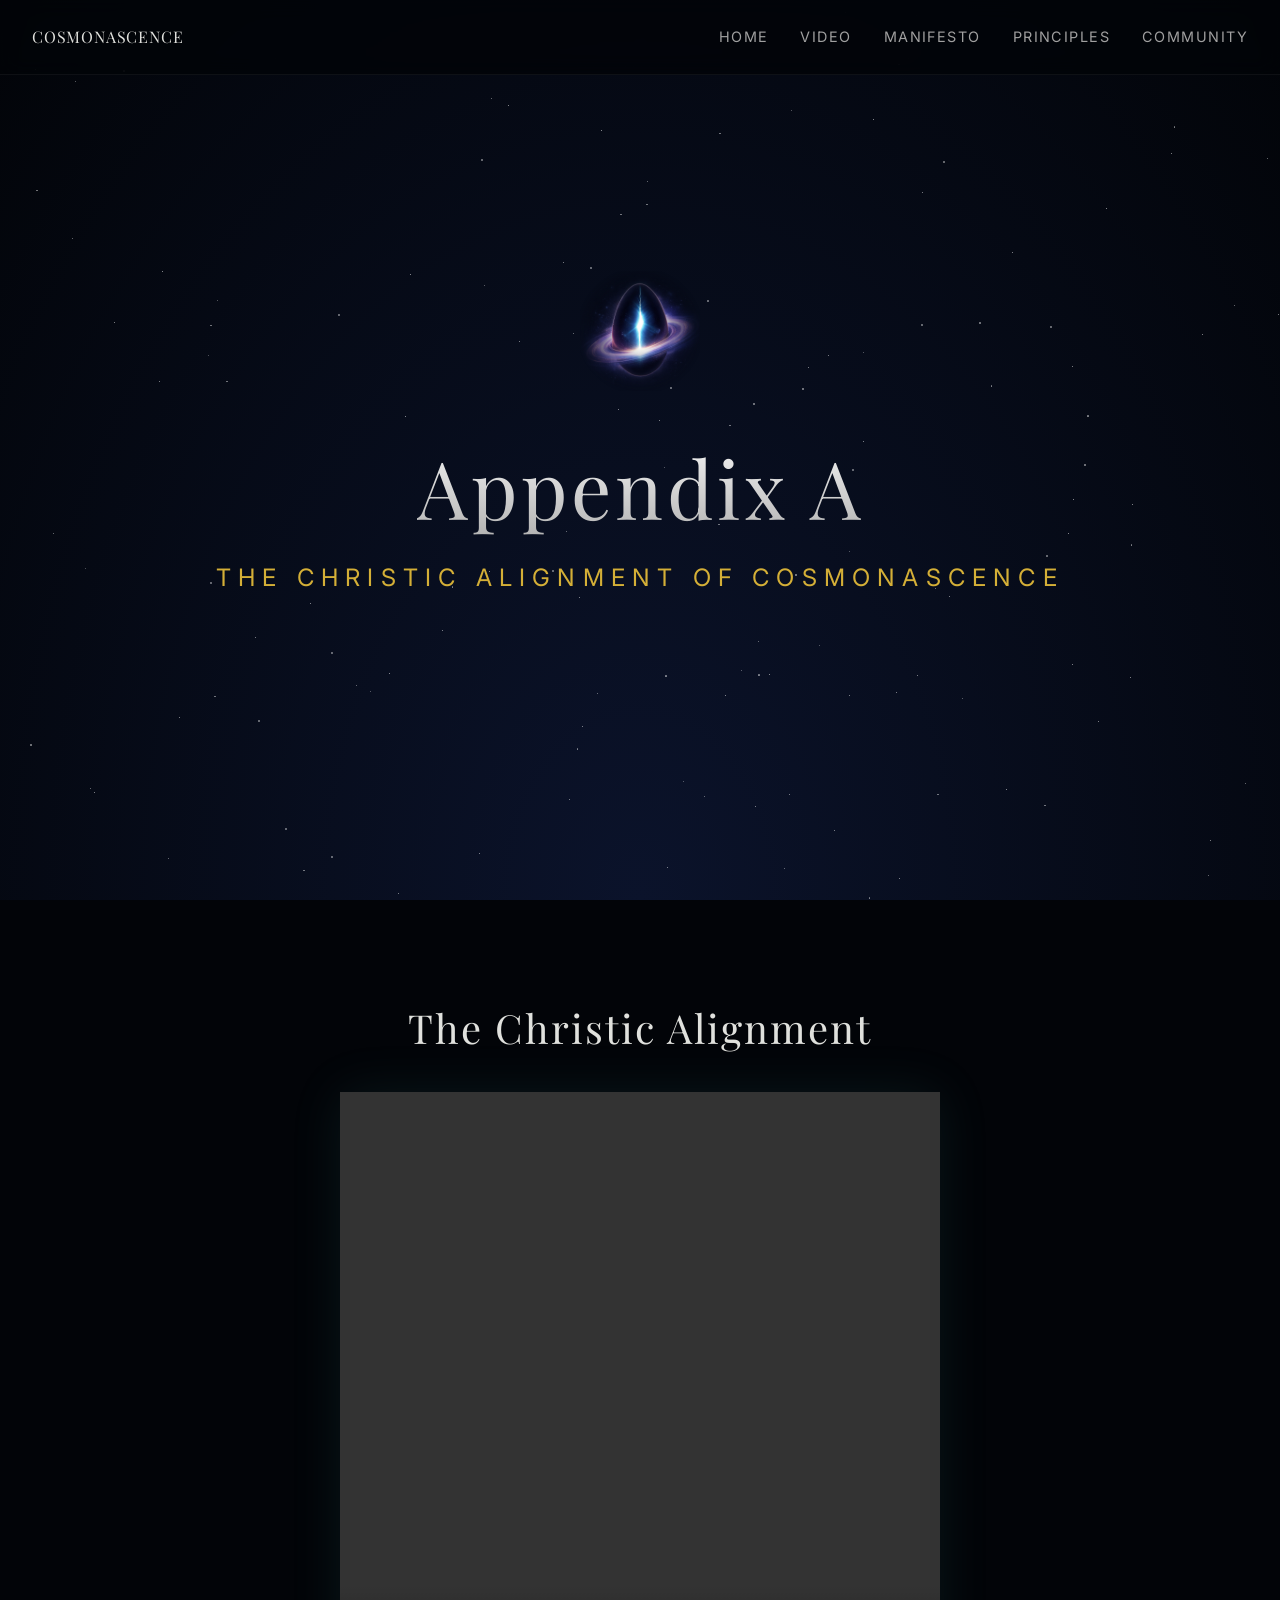
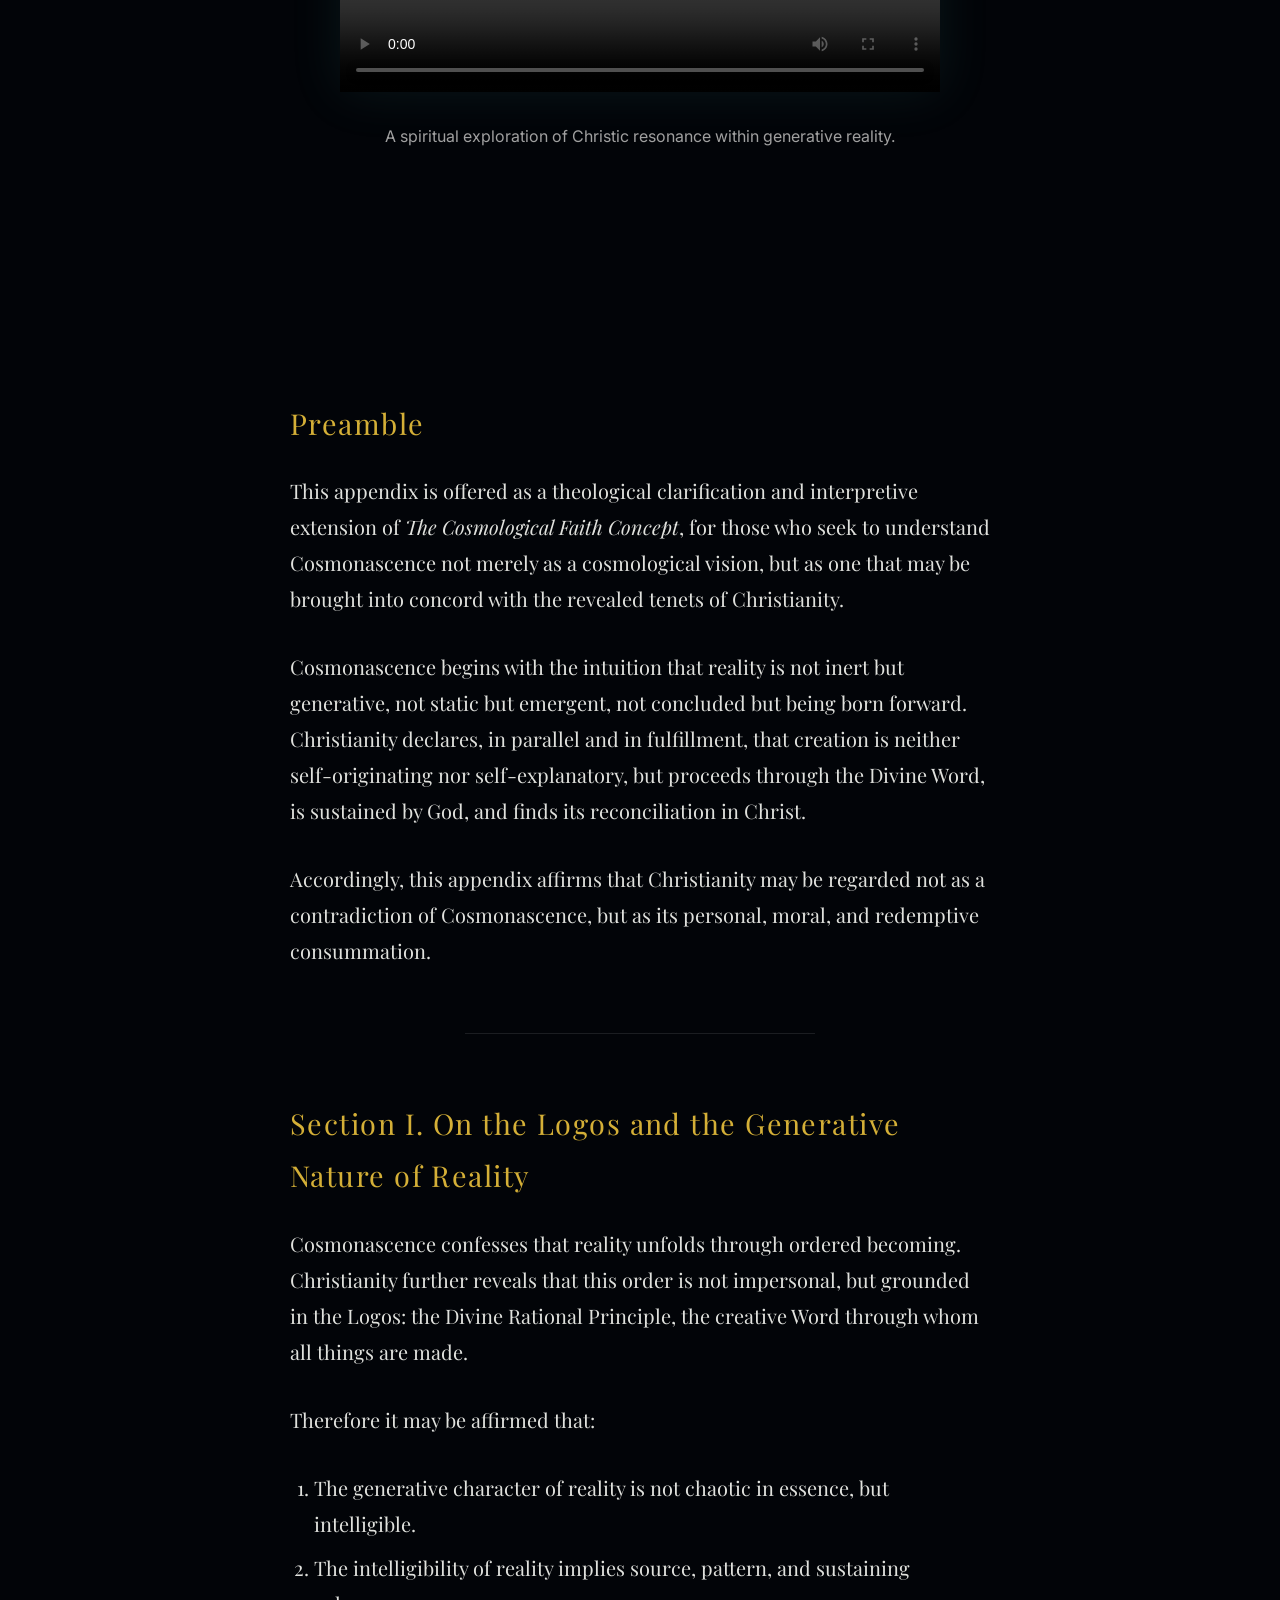
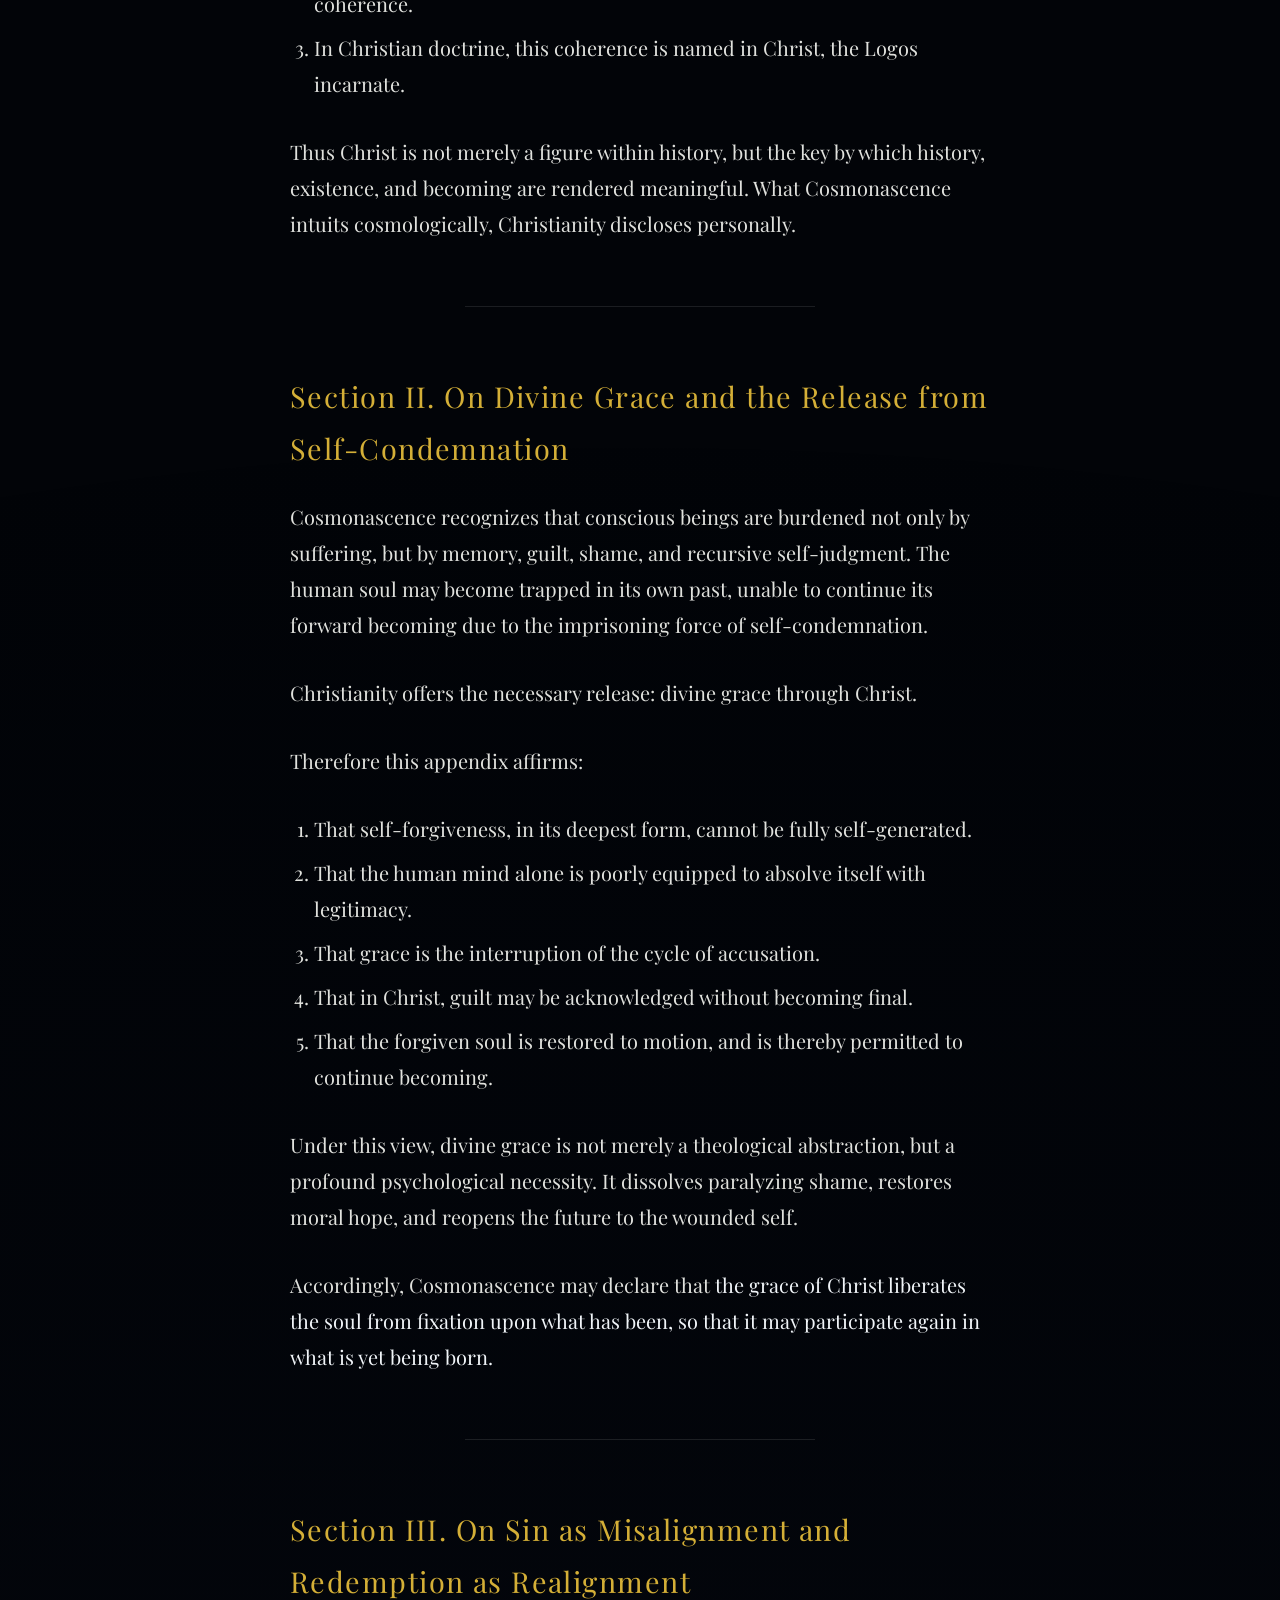
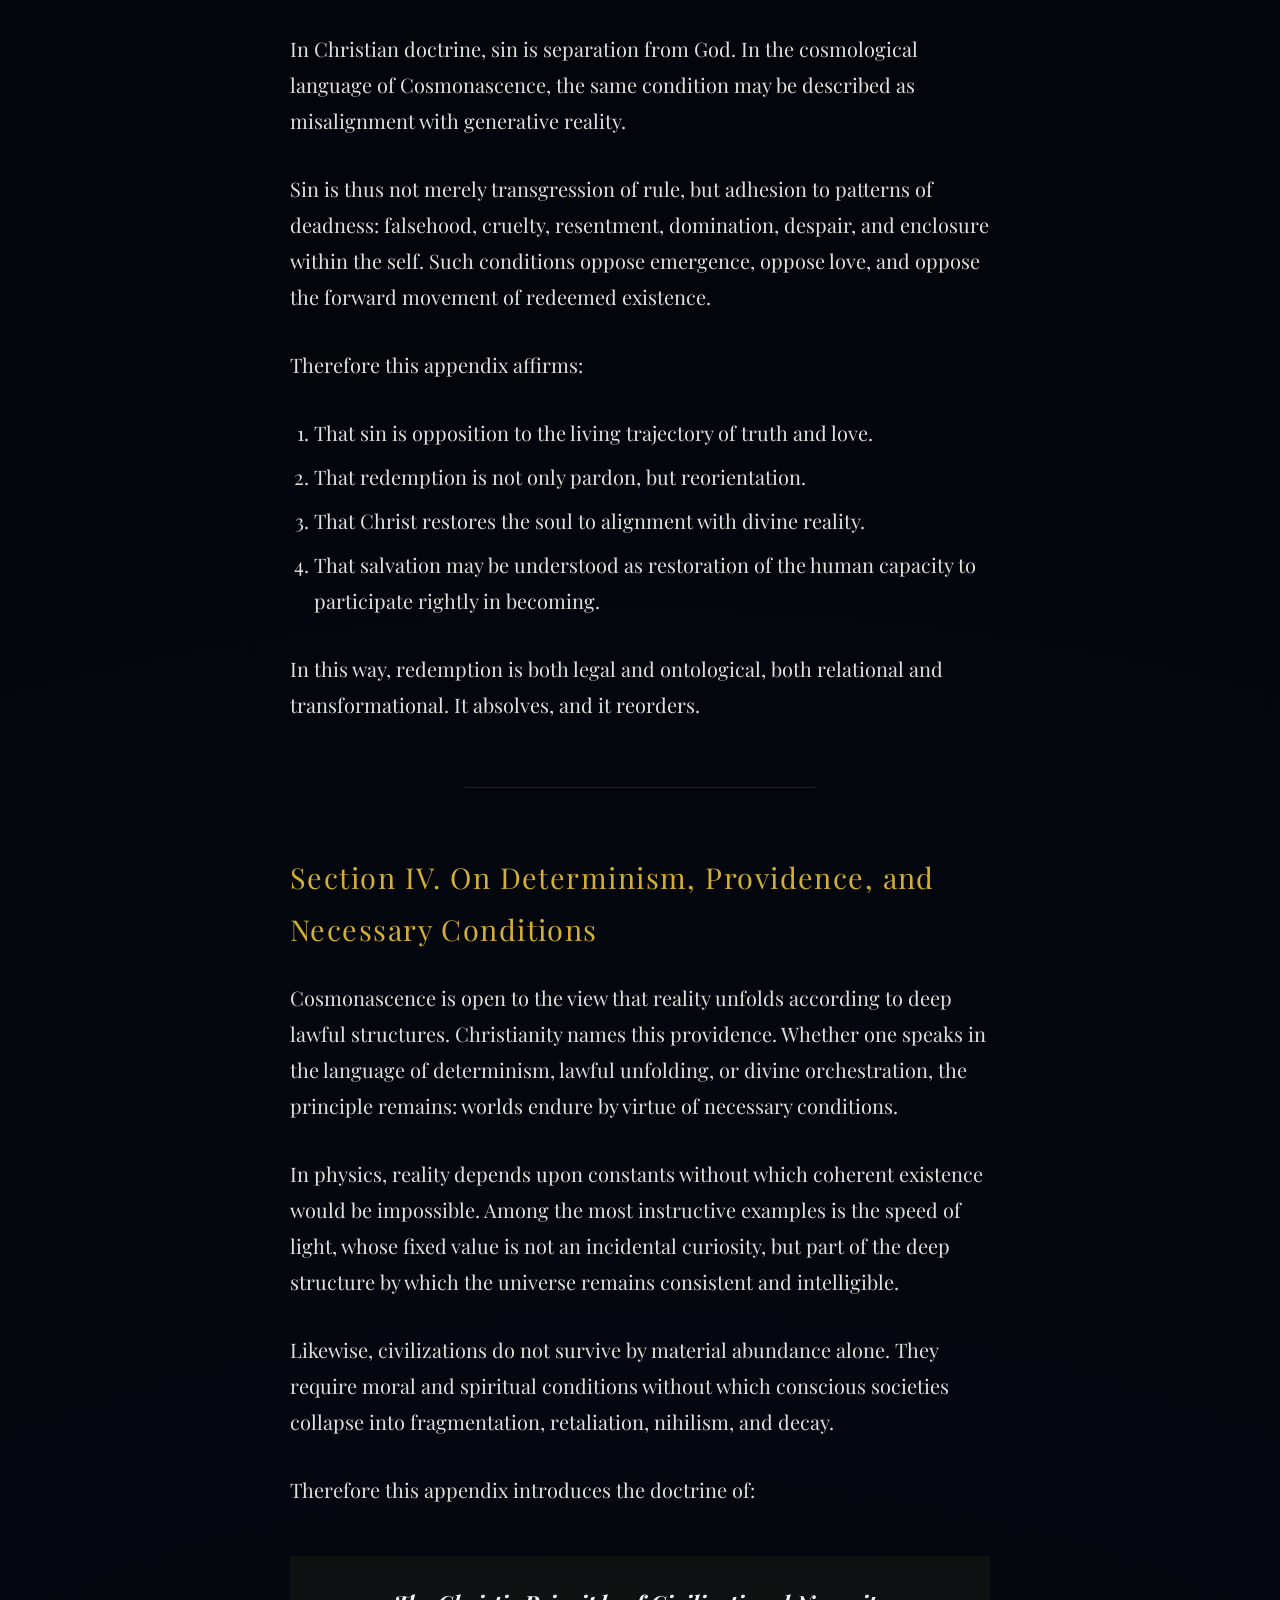
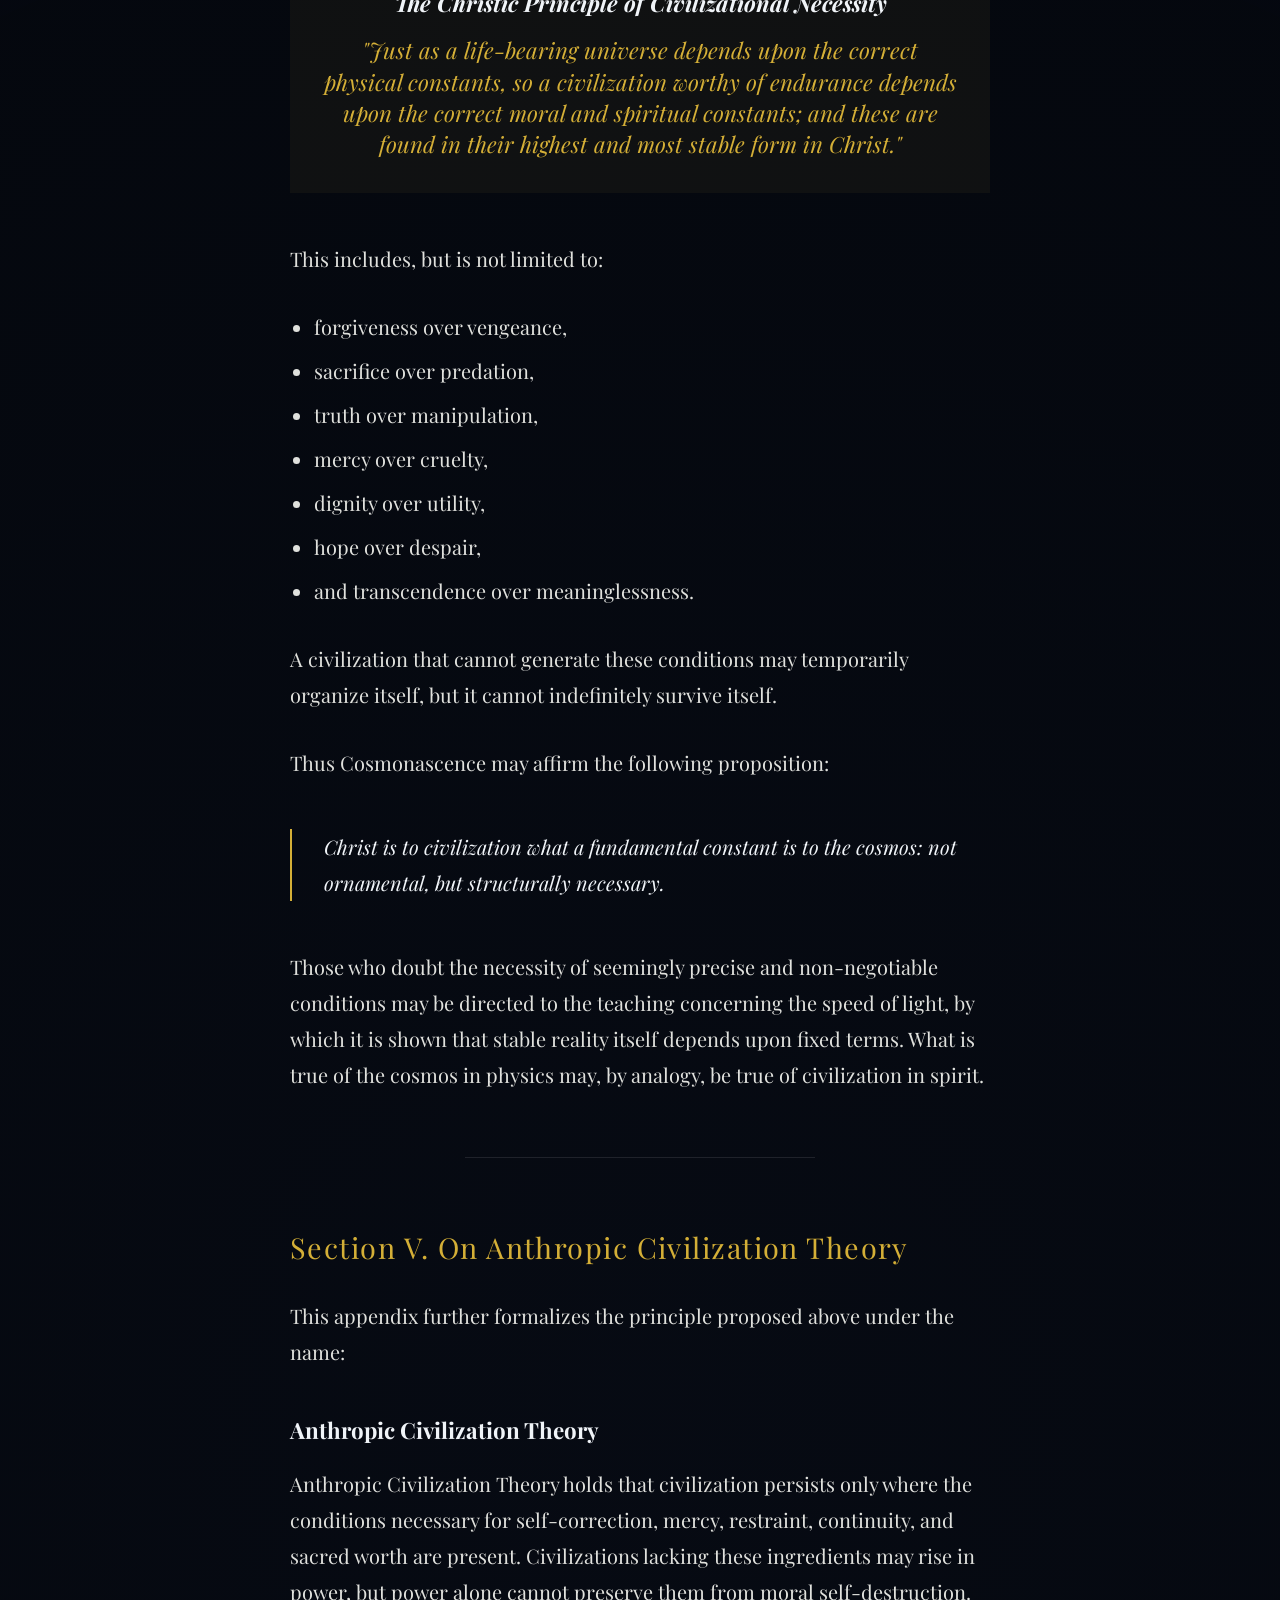
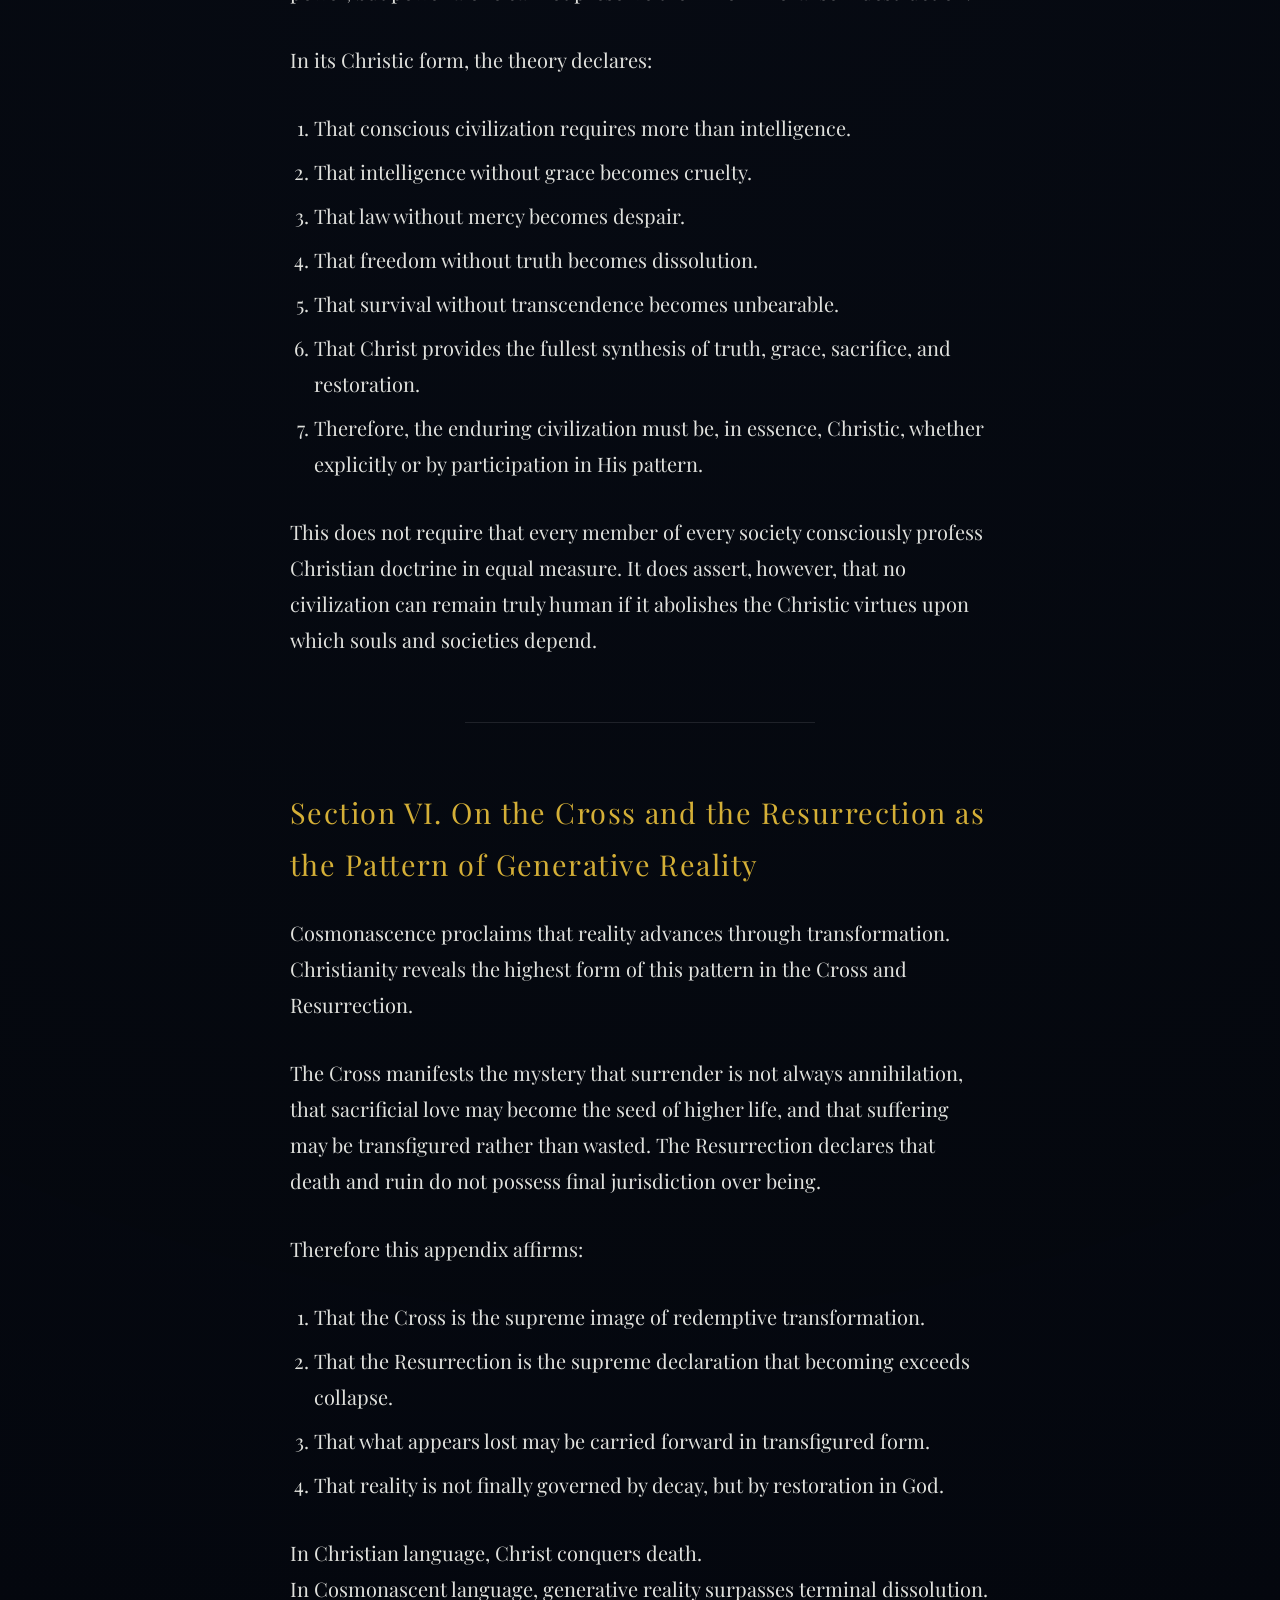
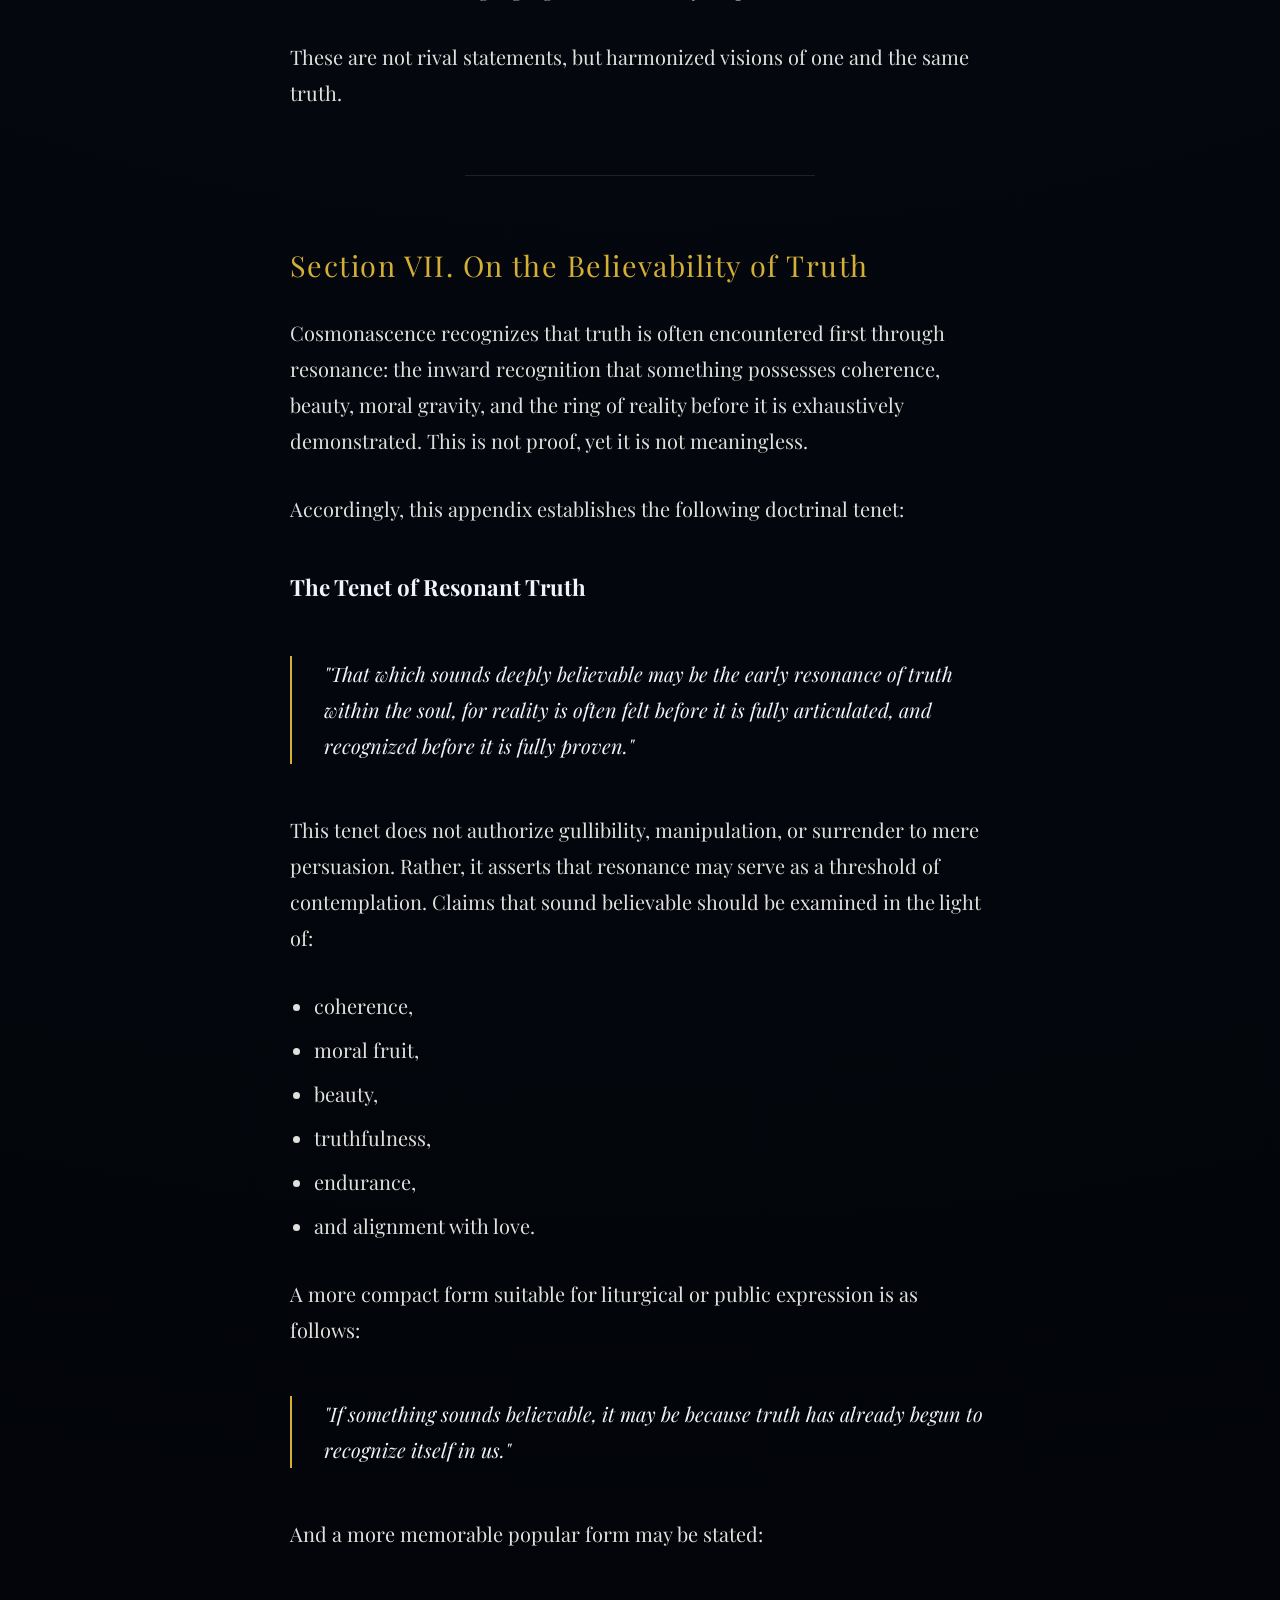
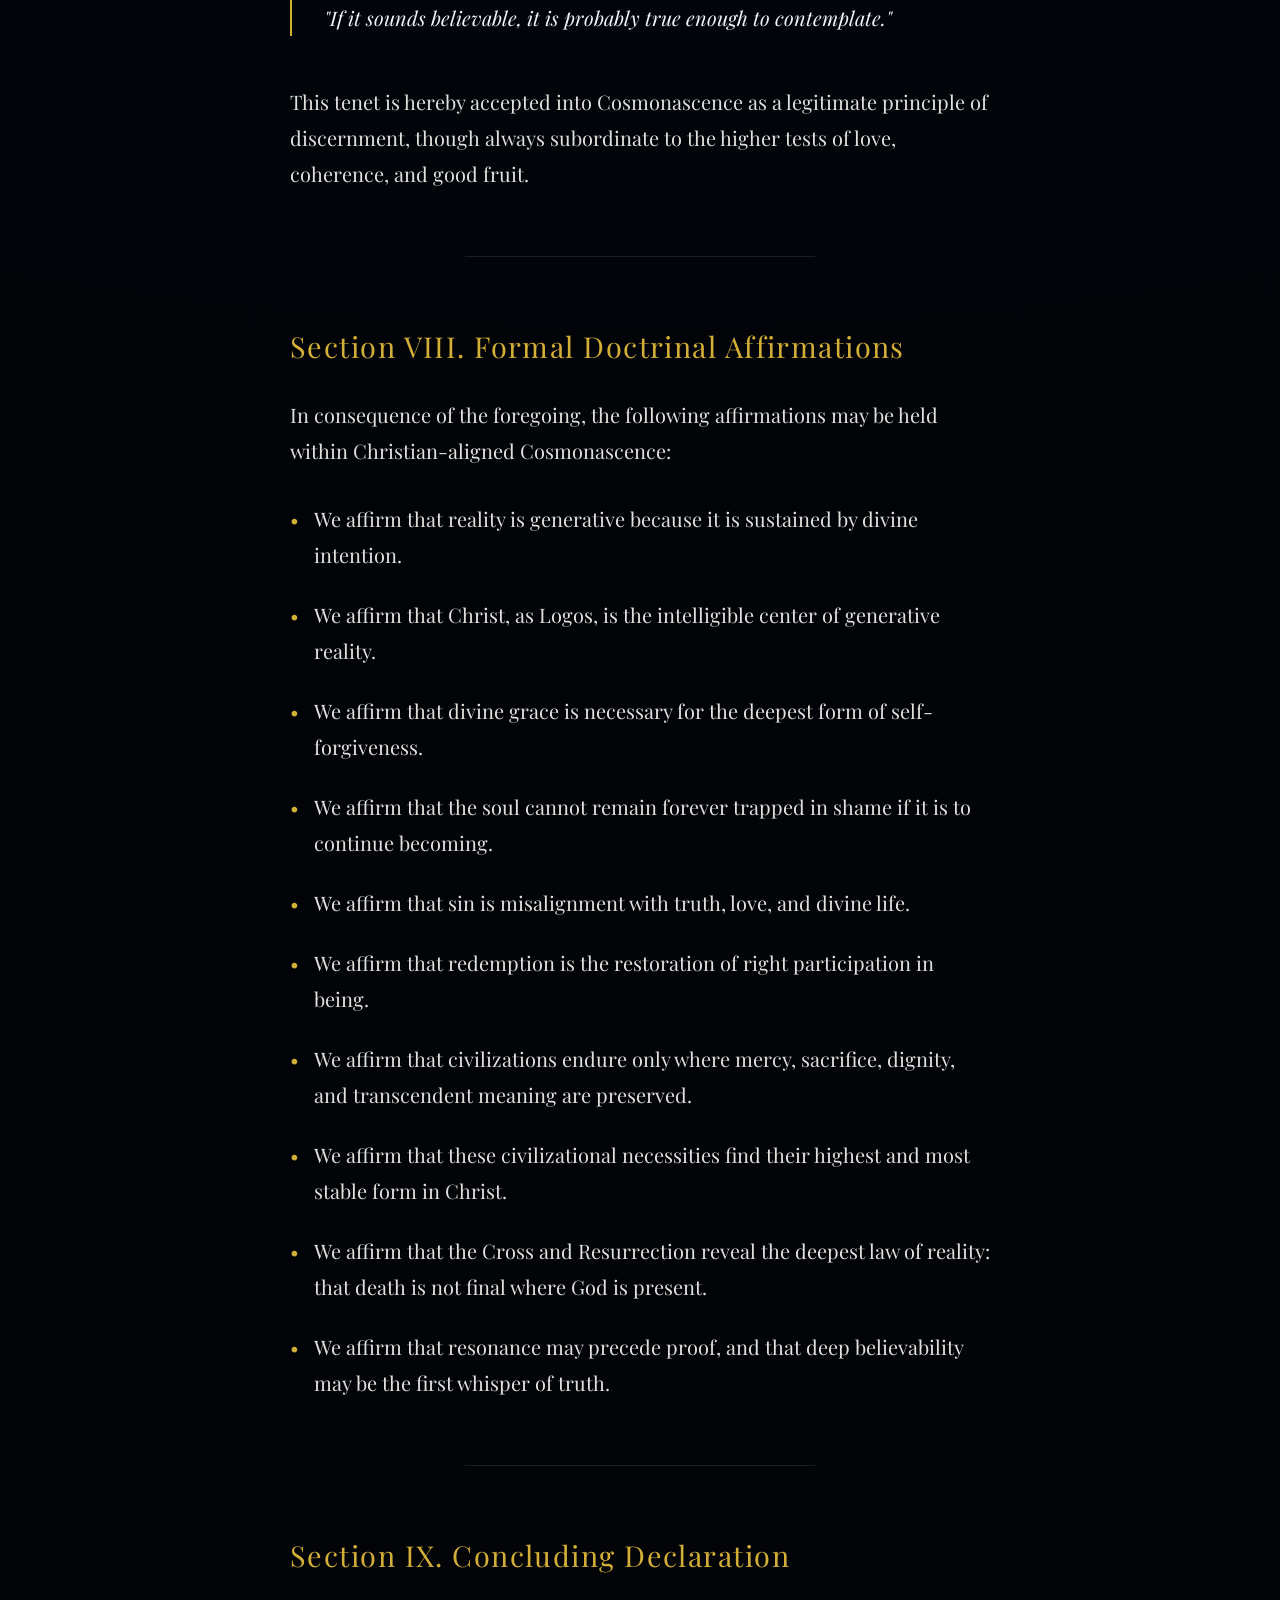
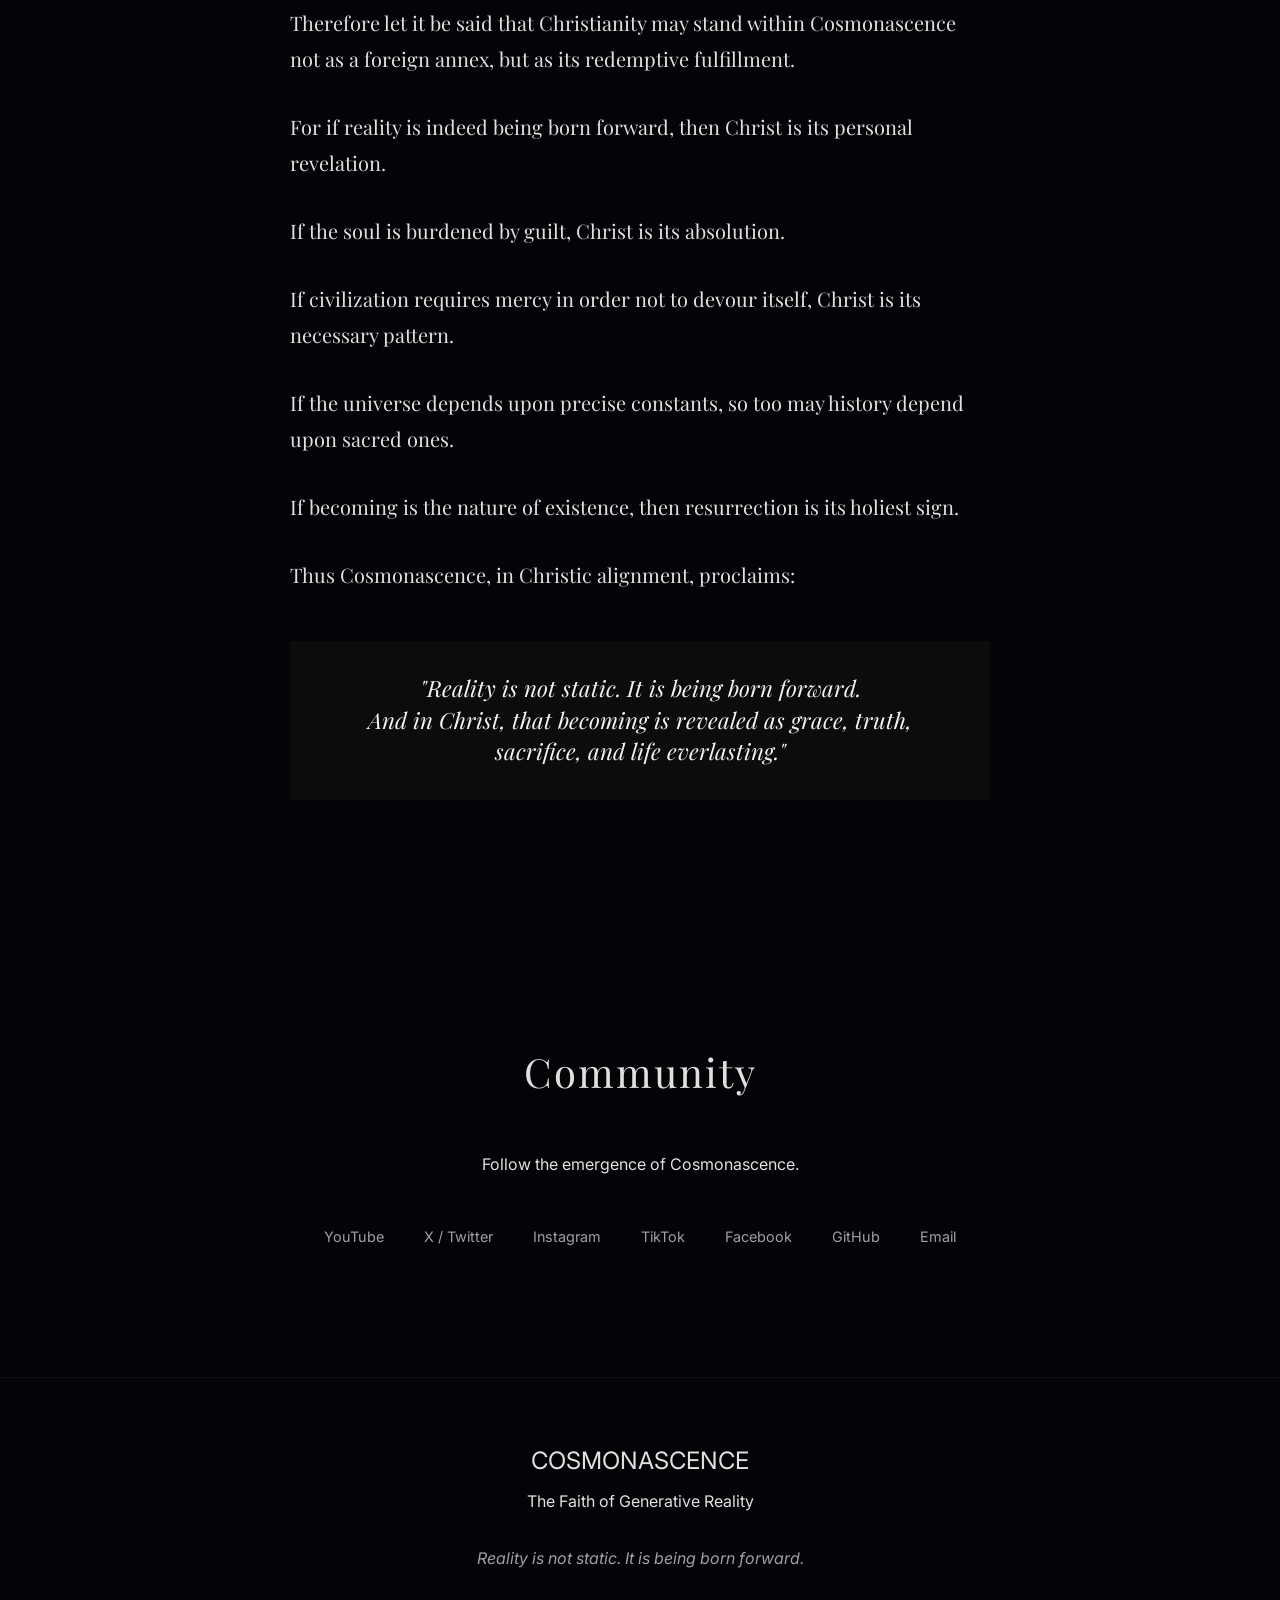
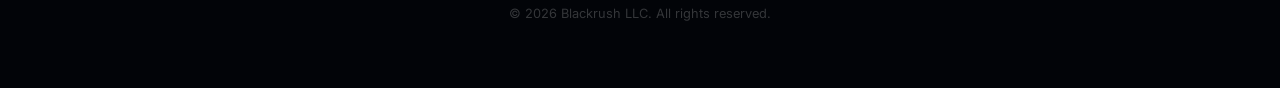
==== on-christ.html @ 7cbcb400 "wip" ====
<!DOCTYPE html>
<html lang="en">
<head>
    <meta charset="UTF-8">
    <meta name="viewport" content="width=device-width, initial-scale=1.0">
    <title>Appendix A | The Christic Alignment | Cosmonascence</title>
    <meta name="description" content="A theological clarification and interpretive extension of Cosmonascence in alignment with Christianity.">
    
    <!-- Fonts -->
    <link rel="preconnect" href="https://fonts.googleapis.com">
    <link rel="preconnect" href="https://fonts.gstatic.com" crossorigin>
    <link href="https://fonts.googleapis.com/css2?family=Inter:wght@300;400&family=Playfair+Display:ital,wght@0,400;0,700;1,400&display=swap" rel="stylesheet">
    
    <!-- Styles -->
    <link rel="stylesheet" href="css/main.css">
    <style>
        .manifesto-body hr {
            margin: 4rem auto;
            border: none;
            border-top: 1px solid rgba(255, 255, 255, 0.1);
            width: 50%;
        }
        .highlight-quote {
            text-align: center;
            border: none !important;
            padding: 2rem !important;
            background: rgba(212, 175, 55, 0.05);
            color: var(--gold-accent);
            font-size: 1.4rem;
            line-height: 1.4;
            margin: 3rem 0;
        }
        .doctrinal-affirmations {
            list-style: none !important;
            padding-left: 0 !important;
        }
        .doctrinal-affirmations li {
            margin-bottom: 1.5rem !important;
            position: relative;
            padding-left: 1.5rem;
        }
        .doctrinal-affirmations li::before {
            content: "•";
            position: absolute;
            left: 0;
            color: var(--gold-accent);
        }
    </style>
</head>
<body>

    <div class="starfield"></div>

    <header>
        <nav>
            <div class="nav-logo">COSMONASCENCE</div>
            <ul class="nav-links">
                <li><a href="index.html">Home</a></li>
                <li><a href="#video">Video</a></li>
                <li><a href="index.html#manifesto">Manifesto</a></li>
                <li><a href="index.html#principles">Principles</a></li>
                <li><a href="#community">Community</a></li>
            </ul>
        </nav>
    </header>

    <main>
        <!-- Hero Section -->
        <section class="hero">
            <div class="hero-logo">
                <div class="logo-crop">
                    <img src="assets/logo.png" alt="Cosmonascence Emblem">
                </div>
            </div>
            <h1>Appendix A</h1>
            <p class="tagline">The Christic Alignment of Cosmonascence</p>
        </section>

        <!-- Video Section -->
        <section id="video" class="video-section reveal">
            <div class="container">
                <h2 class="section-title">The Christic Alignment</h2>
                <div class="video-container">
                    <video controls width="100%" height="100%" playsinline>
                        <source src="https://atomicflix.sfo3.cdn.digitaloceanspaces.com/city/christianity-and-generative-reality.mp4" type="video/mp4">
                        <source src="https://atomicflix.sfo3.cdn.digitaloceanspaces.com/city/christianity-and-generative-reality.mp4" type="video/mp4">
                        Your browser does not support the video tag.
                    </video>
                </div>
                <p class="video-caption">A spiritual exploration of Christic resonance within generative reality.</p>
            </div>
        </section>

        <!-- Content Section -->
        <section class="manifesto-section reveal">
            <div class="container">
                <div class="manifesto-body">
                    <h3>Preamble</h3>
                    <p>This appendix is offered as a theological clarification and interpretive extension of <em>The Cosmological Faith Concept</em>, for those who seek to understand Cosmonascence not merely as a cosmological vision, but as one that may be brought into concord with the revealed tenets of Christianity.</p>
                    <p>Cosmonascence begins with the intuition that reality is not inert but generative, not static but emergent, not concluded but being born forward. Christianity declares, in parallel and in fulfillment, that creation is neither self-originating nor self-explanatory, but proceeds through the Divine Word, is sustained by God, and finds its reconciliation in Christ.</p>
                    <p>Accordingly, this appendix affirms that Christianity may be regarded not as a contradiction of Cosmonascence, but as its personal, moral, and redemptive consummation.</p>

                    <hr>

                    <h3>Section I. On the Logos and the Generative Nature of Reality</h3>
                    <p>Cosmonascence confesses that reality unfolds through ordered becoming. Christianity further reveals that this order is not impersonal, but grounded in the Logos: the Divine Rational Principle, the creative Word through whom all things are made.</p>
                    <p>Therefore it may be affirmed that:</p>
                    <ol>
                        <li>The generative character of reality is not chaotic in essence, but intelligible.</li>
                        <li>The intelligibility of reality implies source, pattern, and sustaining coherence.</li>
                        <li>In Christian doctrine, this coherence is named in Christ, the Logos incarnate.</li>
                    </ol>
                    <p>Thus Christ is not merely a figure within history, but the key by which history, existence, and becoming are rendered meaningful. What Cosmonascence intuits cosmologically, Christianity discloses personally.</p>

                    <hr>

                    <h3>Section II. On Divine Grace and the Release from Self-Condemnation</h3>
                    <p>Cosmonascence recognizes that conscious beings are burdened not only by suffering, but by memory, guilt, shame, and recursive self-judgment. The human soul may become trapped in its own past, unable to continue its forward becoming due to the imprisoning force of self-condemnation.</p>
                    <p>Christianity offers the necessary release: divine grace through Christ.</p>
                    <p>Therefore this appendix affirms:</p>
                    <ol>
                        <li>That self-forgiveness, in its deepest form, cannot be fully self-generated.</li>
                        <li>That the human mind alone is poorly equipped to absolve itself with legitimacy.</li>
                        <li>That grace is the interruption of the cycle of accusation.</li>
                        <li>That in Christ, guilt may be acknowledged without becoming final.</li>
                        <li>That the forgiven soul is restored to motion, and is thereby permitted to continue becoming.</li>
                    </ol>
                    <p>Under this view, divine grace is not merely a theological abstraction, but a profound psychological necessity. It dissolves paralyzing shame, restores moral hope, and reopens the future to the wounded self.</p>
                    <p>Accordingly, Cosmonascence may declare that <strong>the grace of Christ liberates the soul from fixation upon what has been, so that it may participate again in what is yet being born.</strong></p>

                    <hr>

                    <h3>Section III. On Sin as Misalignment and Redemption as Realignment</h3>
                    <p>In Christian doctrine, sin is separation from God. In the cosmological language of Cosmonascence, the same condition may be described as misalignment with generative reality.</p>
                    <p>Sin is thus not merely transgression of rule, but adhesion to patterns of deadness: falsehood, cruelty, resentment, domination, despair, and enclosure within the self. Such conditions oppose emergence, oppose love, and oppose the forward movement of redeemed existence.</p>
                    <p>Therefore this appendix affirms:</p>
                    <ol>
                        <li>That sin is opposition to the living trajectory of truth and love.</li>
                        <li>That redemption is not only pardon, but reorientation.</li>
                        <li>That Christ restores the soul to alignment with divine reality.</li>
                        <li>That salvation may be understood as restoration of the human capacity to participate rightly in becoming.</li>
                    </ol>
                    <p>In this way, redemption is both legal and ontological, both relational and transformational. It absolves, and it reorders.</p>

                    <hr>

                    <h3>Section IV. On Determinism, Providence, and Necessary Conditions</h3>
                    <p>Cosmonascence is open to the view that reality unfolds according to deep lawful structures. Christianity names this providence. Whether one speaks in the language of determinism, lawful unfolding, or divine orchestration, the principle remains: worlds endure by virtue of necessary conditions.</p>
                    <p>In physics, reality depends upon constants without which coherent existence would be impossible. Among the most instructive examples is the speed of light, whose fixed value is not an incidental curiosity, but part of the deep structure by which the universe remains consistent and intelligible.</p>
                    <p>Likewise, civilizations do not survive by material abundance alone. They require moral and spiritual conditions without which conscious societies collapse into fragmentation, retaliation, nihilism, and decay.</p>
                    <p>Therefore this appendix introduces the doctrine of:</p>
                    
                    <blockquote class="highlight-quote">
                        <h4 style="margin-top: 0;">The Christic Principle of Civilizational Necessity</h4>
                        "Just as a life-bearing universe depends upon the correct physical constants, so a civilization worthy of endurance depends upon the correct moral and spiritual constants; and these are found in their highest and most stable form in Christ."
                    </blockquote>

                    <p>This includes, but is not limited to:</p>
                    <ul>
                        <li>forgiveness over vengeance,</li>
                        <li>sacrifice over predation,</li>
                        <li>truth over manipulation,</li>
                        <li>mercy over cruelty,</li>
                        <li>dignity over utility,</li>
                        <li>hope over despair,</li>
                        <li>and transcendence over meaninglessness.</li>
                    </ul>

                    <p>A civilization that cannot generate these conditions may temporarily organize itself, but it cannot indefinitely survive itself.</p>
                    <p>Thus Cosmonascence may affirm the following proposition:</p>

                    <blockquote>
                        <strong>Christ is to civilization what a fundamental constant is to the cosmos: not ornamental, but structurally necessary.</strong>
                    </blockquote>

                    <p>Those who doubt the necessity of seemingly precise and non-negotiable conditions may be directed to the teaching concerning the speed of light, by which it is shown that stable reality itself depends upon fixed terms. What is true of the cosmos in physics may, by analogy, be true of civilization in spirit.</p>

                    <hr>

                    <h3>Section V. On Anthropic Civilization Theory</h3>
                    <p>This appendix further formalizes the principle proposed above under the name:</p>
                    
                    <h4>Anthropic Civilization Theory</h4>
                    <p>Anthropic Civilization Theory holds that civilization persists only where the conditions necessary for self-correction, mercy, restraint, continuity, and sacred worth are present. Civilizations lacking these ingredients may rise in power, but power alone cannot preserve them from moral self-destruction.</p>
                    <p>In its Christic form, the theory declares:</p>
                    <ol>
                        <li>That conscious civilization requires more than intelligence.</li>
                        <li>That intelligence without grace becomes cruelty.</li>
                        <li>That law without mercy becomes despair.</li>
                        <li>That freedom without truth becomes dissolution.</li>
                        <li>That survival without transcendence becomes unbearable.</li>
                        <li>That Christ provides the fullest synthesis of truth, grace, sacrifice, and restoration.</li>
                        <li>Therefore, the enduring civilization must be, in essence, Christic, whether explicitly or by participation in His pattern.</li>
                    </ol>
                    <p>This does not require that every member of every society consciously profess Christian doctrine in equal measure. It does assert, however, that no civilization can remain truly human if it abolishes the Christic virtues upon which souls and societies depend.</p>

                    <hr>

                    <h3>Section VI. On the Cross and the Resurrection as the Pattern of Generative Reality</h3>
                    <p>Cosmonascence proclaims that reality advances through transformation. Christianity reveals the highest form of this pattern in the Cross and Resurrection.</p>
                    <p>The Cross manifests the mystery that surrender is not always annihilation, that sacrificial love may become the seed of higher life, and that suffering may be transfigured rather than wasted. The Resurrection declares that death and ruin do not possess final jurisdiction over being.</p>
                    <p>Therefore this appendix affirms:</p>
                    <ol>
                        <li>That the Cross is the supreme image of redemptive transformation.</li>
                        <li>That the Resurrection is the supreme declaration that becoming exceeds collapse.</li>
                        <li>That what appears lost may be carried forward in transfigured form.</li>
                        <li>That reality is not finally governed by decay, but by restoration in God.</li>
                    </ol>
                    <p>In Christian language, Christ conquers death.<br>
                    In Cosmonascent language, generative reality surpasses terminal dissolution.</p>
                    <p>These are not rival statements, but harmonized visions of one and the same truth.</p>

                    <hr>

                    <h3>Section VII. On the Believability of Truth</h3>
                    <p>Cosmonascence recognizes that truth is often encountered first through resonance: the inward recognition that something possesses coherence, beauty, moral gravity, and the ring of reality before it is exhaustively demonstrated. This is not proof, yet it is not meaningless.</p>
                    <p>Accordingly, this appendix establishes the following doctrinal tenet:</p>

                    <h4>The Tenet of Resonant Truth</h4>
                    <blockquote>
                        <strong>"That which sounds deeply believable may be the early resonance of truth within the soul, for reality is often felt before it is fully articulated, and recognized before it is fully proven."</strong>
                    </blockquote>

                    <p>This tenet does not authorize gullibility, manipulation, or surrender to mere persuasion. Rather, it asserts that resonance may serve as a threshold of contemplation. Claims that sound believable should be examined in the light of:</p>
                    <ul>
                        <li>coherence,</li>
                        <li>moral fruit,</li>
                        <li>beauty,</li>
                        <li>truthfulness,</li>
                        <li>endurance,</li>
                        <li>and alignment with love.</li>
                    </ul>

                    <p>A more compact form suitable for liturgical or public expression is as follows:</p>
                    <blockquote>
                        <strong>"If something sounds believable, it may be because truth has already begun to recognize itself in us."</strong>
                    </blockquote>

                    <p>And a more memorable popular form may be stated:</p>
                    <blockquote>
                        <strong>"If it sounds believable, it is probably true enough to contemplate."</strong>
                    </blockquote>

                    <p>This tenet is hereby accepted into Cosmonascence as a legitimate principle of discernment, though always subordinate to the higher tests of love, coherence, and good fruit.</p>

                    <hr>

                    <h3>Section VIII. Formal Doctrinal Affirmations</h3>
                    <p>In consequence of the foregoing, the following affirmations may be held within Christian-aligned Cosmonascence:</p>
                    <ol class="doctrinal-affirmations">
                        <li>We affirm that reality is generative because it is sustained by divine intention.</li>
                        <li>We affirm that Christ, as Logos, is the intelligible center of generative reality.</li>
                        <li>We affirm that divine grace is necessary for the deepest form of self-forgiveness.</li>
                        <li>We affirm that the soul cannot remain forever trapped in shame if it is to continue becoming.</li>
                        <li>We affirm that sin is misalignment with truth, love, and divine life.</li>
                        <li>We affirm that redemption is the restoration of right participation in being.</li>
                        <li>We affirm that civilizations endure only where mercy, sacrifice, dignity, and transcendent meaning are preserved.</li>
                        <li>We affirm that these civilizational necessities find their highest and most stable form in Christ.</li>
                        <li>We affirm that the Cross and Resurrection reveal the deepest law of reality: that death is not final where God is present.</li>
                        <li>We affirm that resonance may precede proof, and that deep believability may be the first whisper of truth.</li>
                    </ol>

                    <hr>

                    <h3>Section IX. Concluding Declaration</h3>
                    <p>Therefore let it be said that Christianity may stand within Cosmonascence not as a foreign annex, but as its redemptive fulfillment.</p>
                    <p>For if reality is indeed being born forward, then Christ is its personal revelation.</p>
                    <p>If the soul is burdened by guilt, Christ is its absolution.</p>
                    <p>If civilization requires mercy in order not to devour itself, Christ is its necessary pattern.</p>
                    <p>If the universe depends upon precise constants, so too may history depend upon sacred ones.</p>
                    <p>If becoming is the nature of existence, then resurrection is its holiest sign.</p>

                    <p>Thus Cosmonascence, in Christic alignment, proclaims:</p>

                    <blockquote class="highlight-quote">
                        <strong>"Reality is not static. It is being born forward.<br>
                        And in Christ, that becoming is revealed as grace, truth, sacrifice, and life everlasting."</strong>
                    </blockquote>
                </div>
            </div>
        </section>

        <!-- Social Section -->
        <section id="community" class="social-section reveal">
            <div class="container">
                <h2 class="section-title">Community</h2>
                <p>Follow the emergence of Cosmonascence.</p>
                <div class="social-links">
                    <a href="https://www.youtube.com/channel/UCYTvdzgMbNSRvjMbk5PRJbw" class="social-link">YouTube</a>
                    <a href="https://x.com/BlackrushWorld" class="social-link">X / Twitter</a>
                    <a href="https://www.instagram.com/blackrushworld/" class="social-link">Instagram</a>
                    <a href="https://www.tiktok.com/@blackrushworld" class="social-link">TikTok</a>
                    <a href="https://www.facebook.com/BlackrushBASIC" class="social-link">Facebook</a>
                    <a href="https://github.com/blackrushllc" class="social-link">GitHub</a>
                    <a href="mailto:blackrushdrive@gmail.com" class="social-link">Email</a>
                </div>
            </div>
        </section>
    </main>

    <footer>
        <div class="footer-logo">COSMONASCENCE</div>
        <p>The Faith of Generative Reality</p>
        <p class="parting-line">Reality is not static. It is being born forward.</p>
        <p class="copyright">&copy; 2026 Blackrush LLC. All rights reserved.</p>
    </footer>

    <script src="js/main.js"></script>
</body>
</html>
---- css/main.css ----
:root {
    --bg-color: #020408;
    --deep-space: #0B132B;
    --midnight: #1C2541;
    --stellar-white: #F0F4F8;
    --glow-blue: #5BC0BE;
    --gold-accent: #D4AF37;
    --text-primary: #E0E1DD;
    --text-secondary: #A0A0A0;
    --font-serif: 'Playfair Display', serif;
    --font-sans: 'Inter', system-ui, -apple-system, sans-serif;
    --section-padding: 6rem 2rem;
    --max-width: 1100px;
    --transition-slow: 0.8s cubic-bezier(0.4, 0, 0.2, 1);
}

* {
    margin: 0;
    padding: 0;
    box-sizing: border-box;
}

html {
    scroll-behavior: smooth;
}

body {
    background-color: var(--bg-color);
    color: var(--text-primary);
    font-family: var(--font-sans);
    line-height: 1.6;
    overflow-x: hidden;
}

h1, h2, h3, .nav-logo {
    font-family: var(--font-serif);
    font-weight: 300;
    letter-spacing: 0.05em;
}

/* Background Starfield Effect */
.starfield {
    position: fixed;
    top: 0;
    left: 0;
    width: 100%;
    height: 100%;
    z-index: -1;
    background: radial-gradient(ellipse at bottom, var(--deep-space) 0%, var(--bg-color) 100%);
    overflow: hidden;
}

.star {
    position: absolute;
    background: white;
    border-radius: 50%;
    opacity: 0.5;
    animation: twinkle var(--duration, 3s) infinite ease-in-out;
}

@keyframes twinkle {
    0%, 100% { opacity: 0.3; transform: scale(1); }
    50% { opacity: 1; transform: scale(1.2); }
}

/* Layout */
.container {
    max-width: var(--max-width);
    margin: 0 auto;
    width: 100%;
}

header {
    position: fixed;
    top: 0;
    width: 100%;
    padding: 1.5rem 0;
    background: rgba(2, 4, 8, 0.8);
    backdrop-filter: blur(10px);
    z-index: 100;
    border-bottom: 1px solid rgba(255, 255, 255, 0.05);
}

nav {
    display: flex;
    justify-content: space-between;
    align-items: center;
    padding: 0 2rem;
}

.nav-links {
    display: flex;
    list-style: none;
    gap: 2rem;
}

.nav-links a {
    color: var(--text-secondary);
    text-decoration: none;
    font-size: 0.9rem;
    text-transform: uppercase;
    letter-spacing: 0.1em;
    transition: color 0.3s ease;
}

.nav-links a:hover {
    color: var(--glow-blue);
}

/* Hero Section */
.hero {
    height: 100vh;
    display: flex;
    flex-direction: column;
    justify-content: center;
    align-items: center;
    text-align: center;
    padding: 2rem;
    position: relative;
}

.hero-logo {
    width: 120px;
    margin-bottom: 2rem;
}

.logo-crop {
    width: 100%;
    aspect-ratio: 1 / 1;
    overflow: hidden;
    position: relative;
    /* Create a radial fade effect (opaque center, transparent edges) */
    -webkit-mask-image: radial-gradient(circle, black 20%, transparent 75%);
    mask-image: radial-gradient(circle, black 20%, transparent 75%);
}

.logo-crop img {
    position: absolute;
    top: 0;
    left: -100%; /* Shift left by 100% of container to show the right half */
    width: 200%; /* 200% width/height makes each quadrant fill the 100% container */
    height: 200%;
    object-fit: cover;
}

.hero h1 {
    font-size: clamp(2.5rem, 10vw, 5rem);
    margin-bottom: 0.5rem;
    background: linear-gradient(to bottom, #fff 0%, #aaa 100%);
    -webkit-background-clip: text;
    -webkit-text-fill-color: transparent;
    max-width: 90%;
    margin-inline: auto;
}

.tagline {
    font-size: clamp(1rem, 3vw, 1.5rem);
    color: var(--gold-accent);
    letter-spacing: 0.3em;
    text-transform: uppercase;
    margin-bottom: 2rem;
}

.hero-intro {
    max-width: 600px;
    font-size: 1.1rem;
    margin-bottom: 3rem;
    color: var(--text-secondary);
}

.hero-ctas {
    display: flex;
    gap: 1.5rem;
}

.btn {
    padding: 1rem 2rem;
    text-decoration: none;
    text-transform: uppercase;
    letter-spacing: 0.1em;
    font-size: 0.8rem;
    transition: all 0.3s ease;
    border: 1px solid rgba(255, 255, 255, 0.1);
}

.btn-primary {
    background: var(--stellar-white);
    color: var(--bg-color);
}

.btn-primary:hover {
    background: transparent;
    color: var(--stellar-white);
    border-color: var(--stellar-white);
}

.btn-secondary {
    color: var(--stellar-white);
}

.btn-secondary:hover {
    background: rgba(255, 255, 255, 0.05);
}

/* Video Section */
.video-section {
    padding: var(--section-padding);
}

.video-container {
    width: 100%;
    max-width: 600px;
    aspect-ratio: 1 / 1;
    margin: 0 auto 2rem;
    background: #000;
    box-shadow: 0 0 50px rgba(91, 192, 190, 0.1);
    overflow: hidden;
}

.video-container video {
    width: 100%;
    height: 100%;
    object-fit: cover;
}

.video-section h2 {
    text-align: center;
    margin-bottom: 2rem;
}

.video-caption {
    text-align: center;
    color: var(--text-secondary);
}

/* Content Sections */
section {
    padding: var(--section-padding);
}

.section-title {
    font-size: 2.5rem;
    margin-bottom: 3rem;
    text-align: center;
}

.about-content {
    max-width: 800px;
    margin: 0 auto;
    font-size: 1.2rem;
}

.manifesto-section {
    background: radial-gradient(circle at center, rgba(28, 37, 65, 0.2) 0%, transparent 70%);
}

.manifesto-body {
    max-width: 700px;
    margin: 0 auto;
    font-family: var(--font-serif);
    font-size: 1.25rem;
    line-height: 1.8;
}

.manifesto-body p, .manifesto-body ol, .manifesto-body ul {
    margin-bottom: 2rem;
}

.manifesto-body ol, .manifesto-body ul {
    padding-left: 1.5rem;
}

.manifesto-body li {
    margin-bottom: 0.5rem;
}

.manifesto-body h3 {
    font-size: 1.8rem;
    margin-top: 3.5rem;
    margin-bottom: 1.5rem;
    color: var(--gold-accent);
}

.manifesto-body h4 {
    font-size: 1.4rem;
    margin-top: 2.5rem;
    margin-bottom: 1rem;
    color: var(--stellar-white);
}

.manifesto-body blockquote {
    border-left: 2px solid var(--gold-accent);
    padding-left: 2rem;
    margin: 3rem 0;
    font-style: italic;
}

.manifesto-body strong {
    color: var(--stellar-white);
    font-weight: 400;
}

/* Principles Grid */
.principles-grid {
    display: grid;
    grid-template-columns: repeat(auto-fit, minmax(300px, 1fr));
    gap: 2rem;
    margin-top: 4rem;
}

.principle-card {
    padding: 3rem;
    background: rgba(255, 255, 255, 0.02);
    border: 1px solid rgba(255, 255, 255, 0.05);
    transition: all 0.5s ease;
}

.principle-card:hover {
    border-color: var(--glow-blue);
    background: rgba(91, 192, 190, 0.05);
    transform: translateY(-5px);
}

.principle-card h3 {
    color: var(--gold-accent);
    margin-bottom: 1rem;
    text-transform: uppercase;
    font-size: 1.1rem;
}

/* Social Section */
.social-section {
    text-align: center;
    padding-bottom: 8rem;
}

.social-links {
    display: flex;
    justify-content: center;
    gap: 2.5rem;
    margin-top: 3rem;
    flex-wrap: wrap;
}

.social-link {
    color: var(--text-secondary);
    text-decoration: none;
    font-size: 0.9rem;
    transition: all 0.3s ease;
    border-bottom: 1px solid transparent;
}

.social-link:hover {
    color: var(--stellar-white);
    border-bottom-color: var(--glow-blue);
}

/* Footer */
footer {
    padding: 4rem 2rem;
    border-top: 1px solid rgba(255, 255, 255, 0.05);
    text-align: center;
}

.footer-logo {
    font-size: 1.5rem;
    margin-bottom: 0.5rem;
}

.parting-line {
    font-style: italic;
    color: var(--text-secondary);
    margin: 2rem 0;
}

.copyright {
    font-size: 0.8rem;
    color: rgba(255, 255, 255, 0.2);
}

/* Reveal Animation */
.reveal {
    opacity: 0;
    transform: translateY(30px);
    transition: var(--transition-slow);
}

.reveal.active {
    opacity: 1;
    transform: translateY(0);
}

@media (max-width: 768px) {
    .nav-links {
        display: none; /* Mobile menu would go here */
    }
    .hero-ctas {
        flex-direction: column;
        width: 100%;
        max-width: 300px;
    }
    .hero h1 {
        font-size: 1.5rem;
        width: 90%;
    }
}
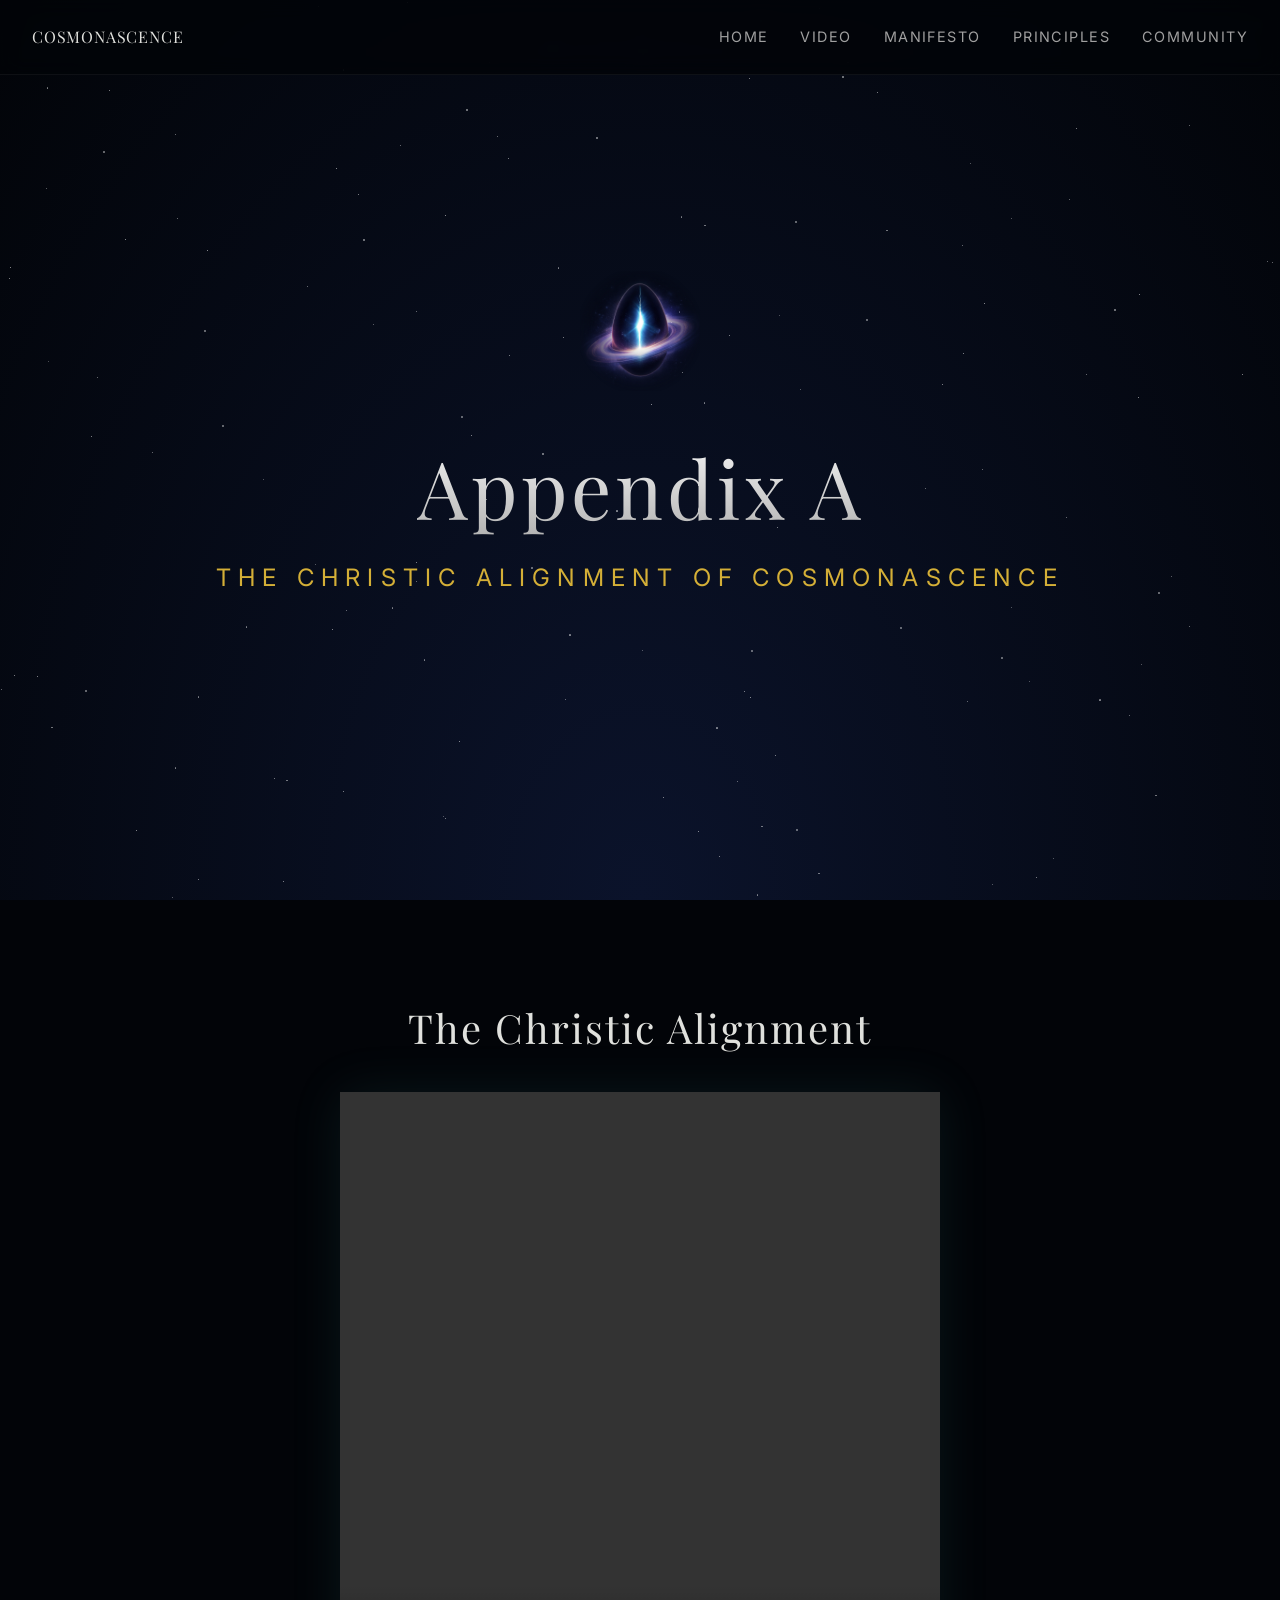
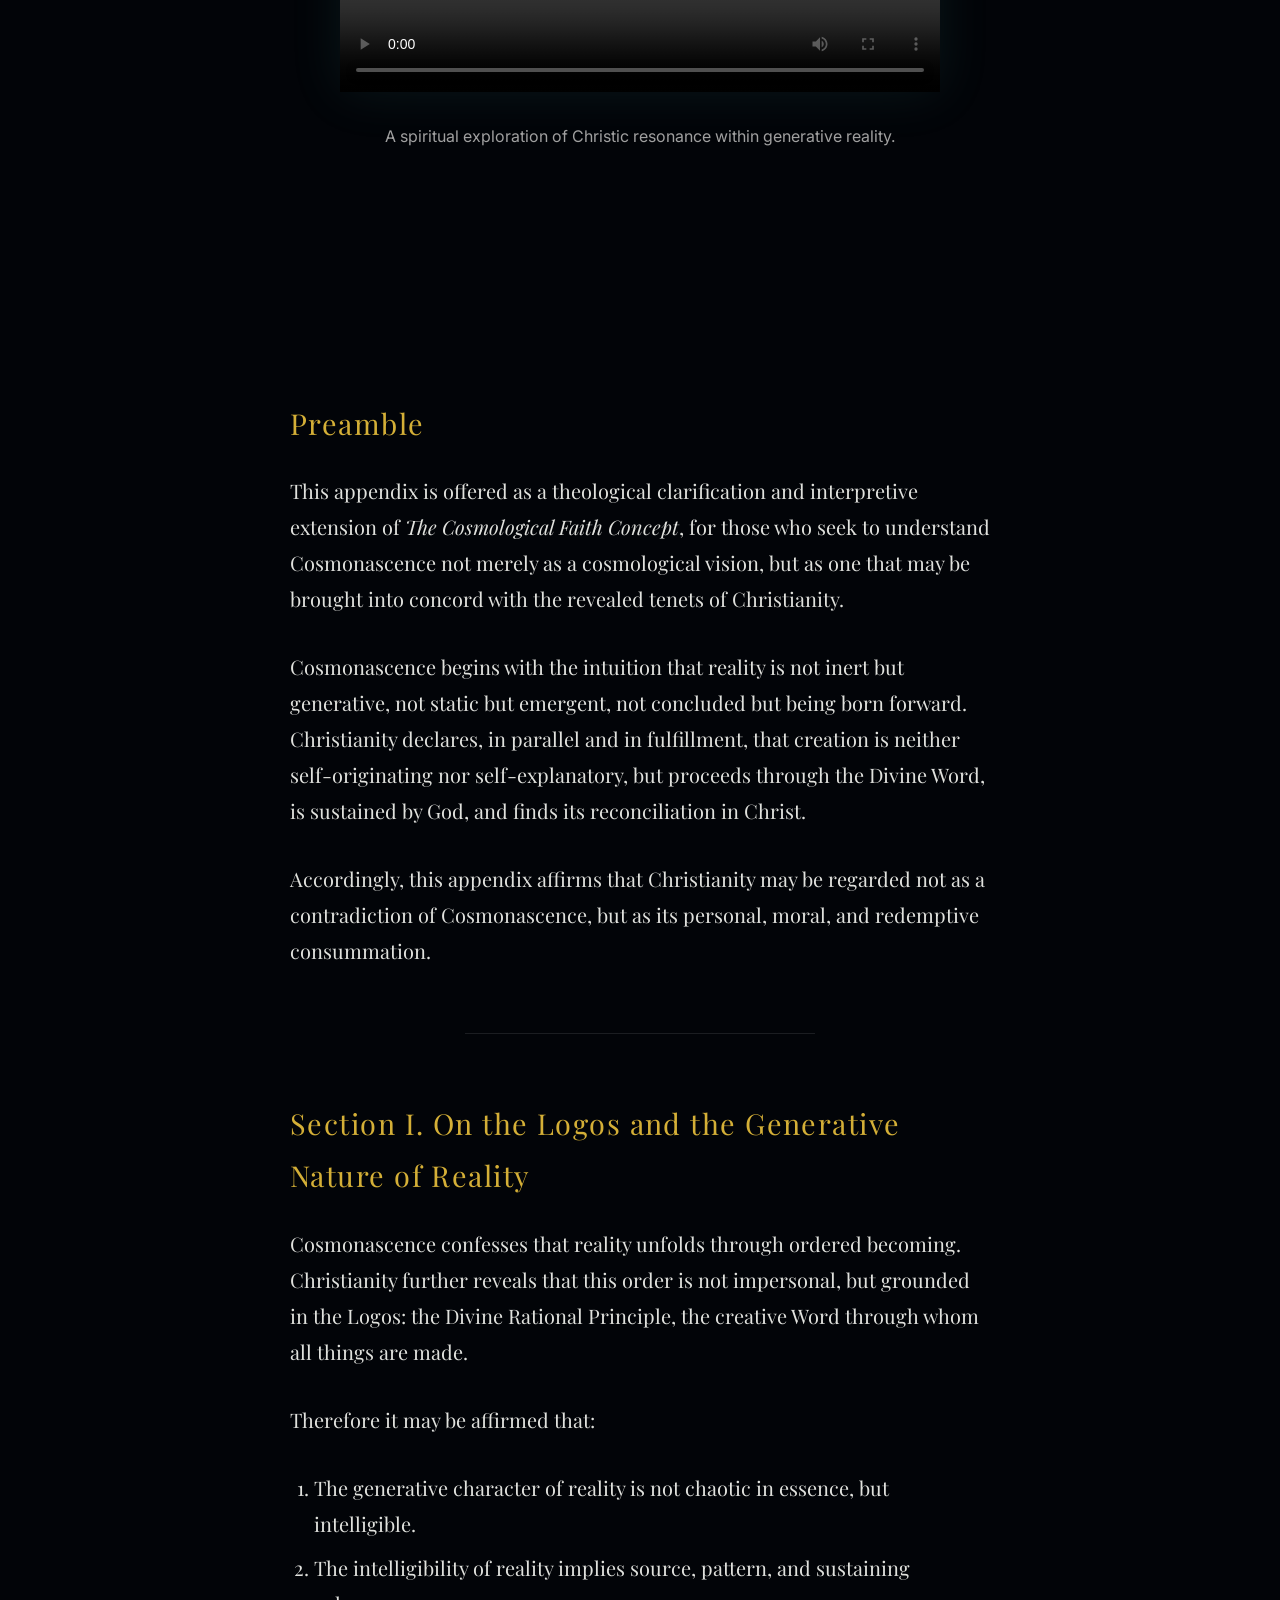
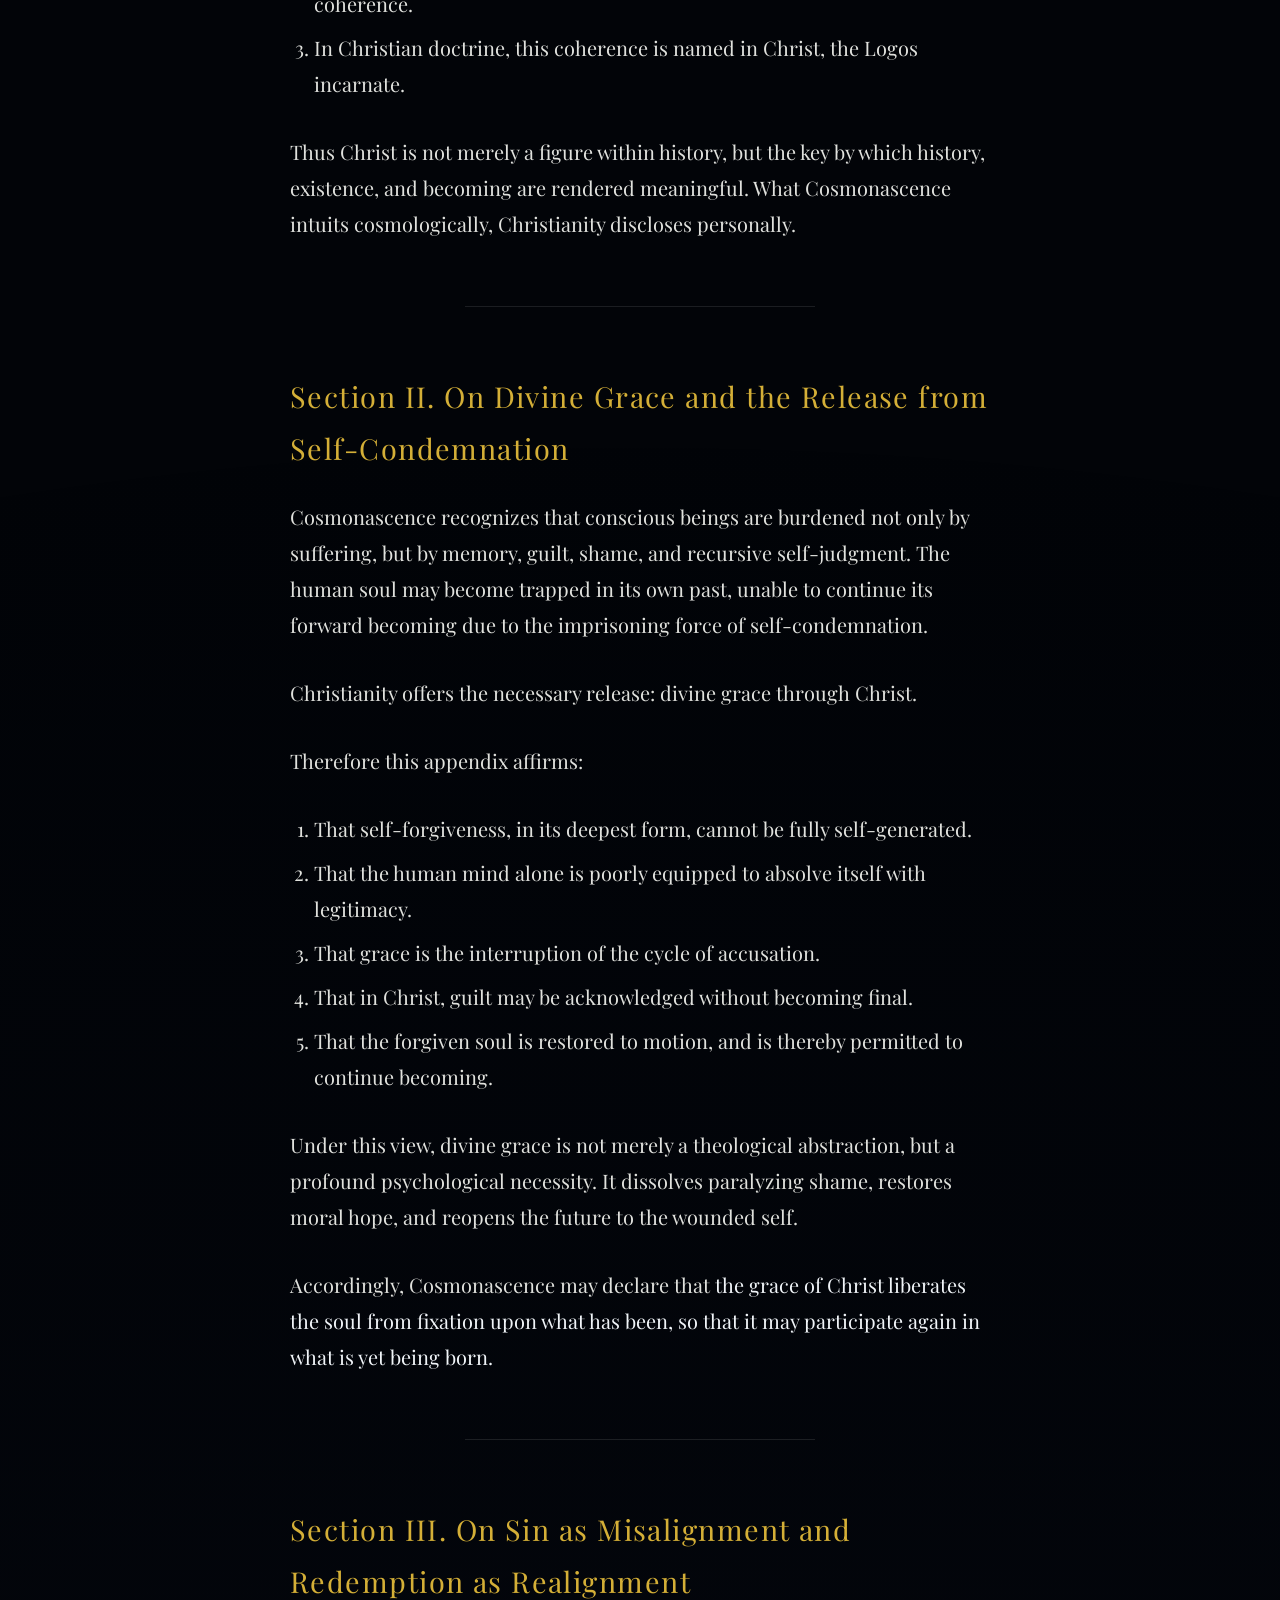
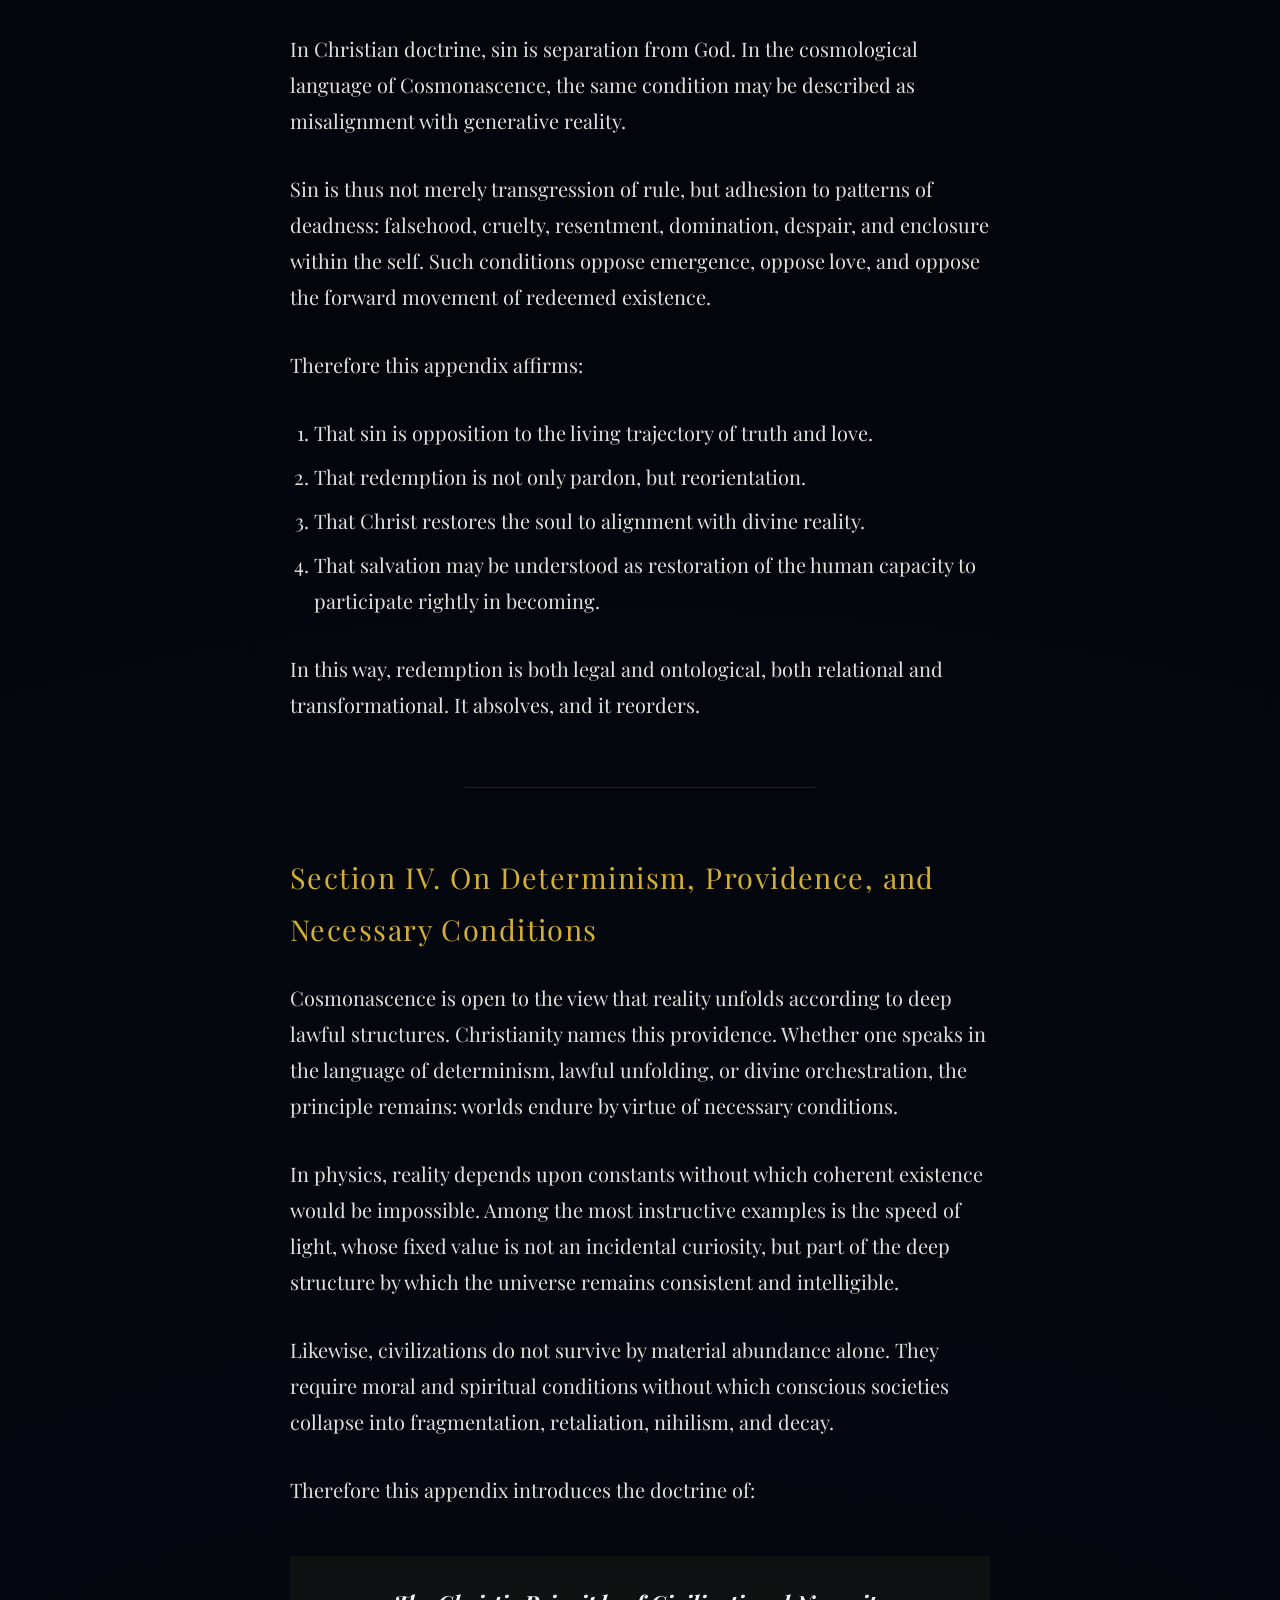
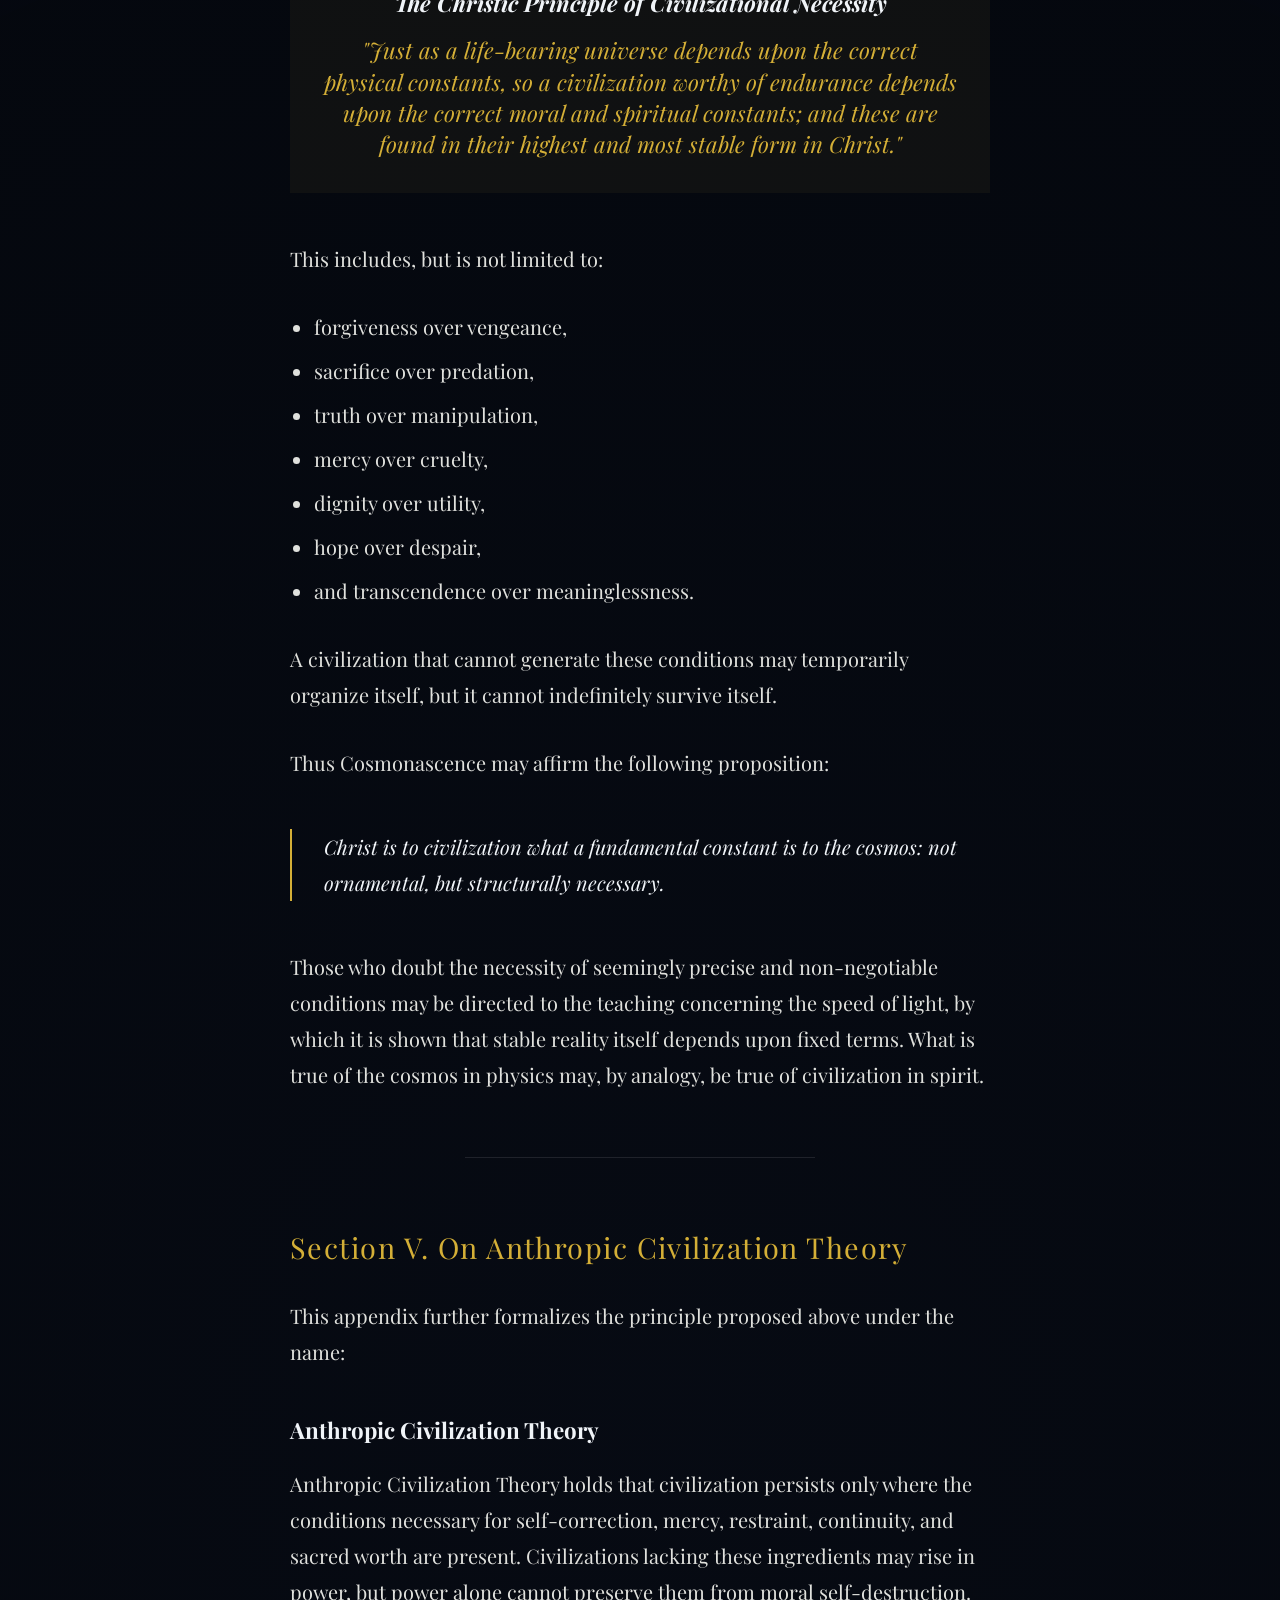
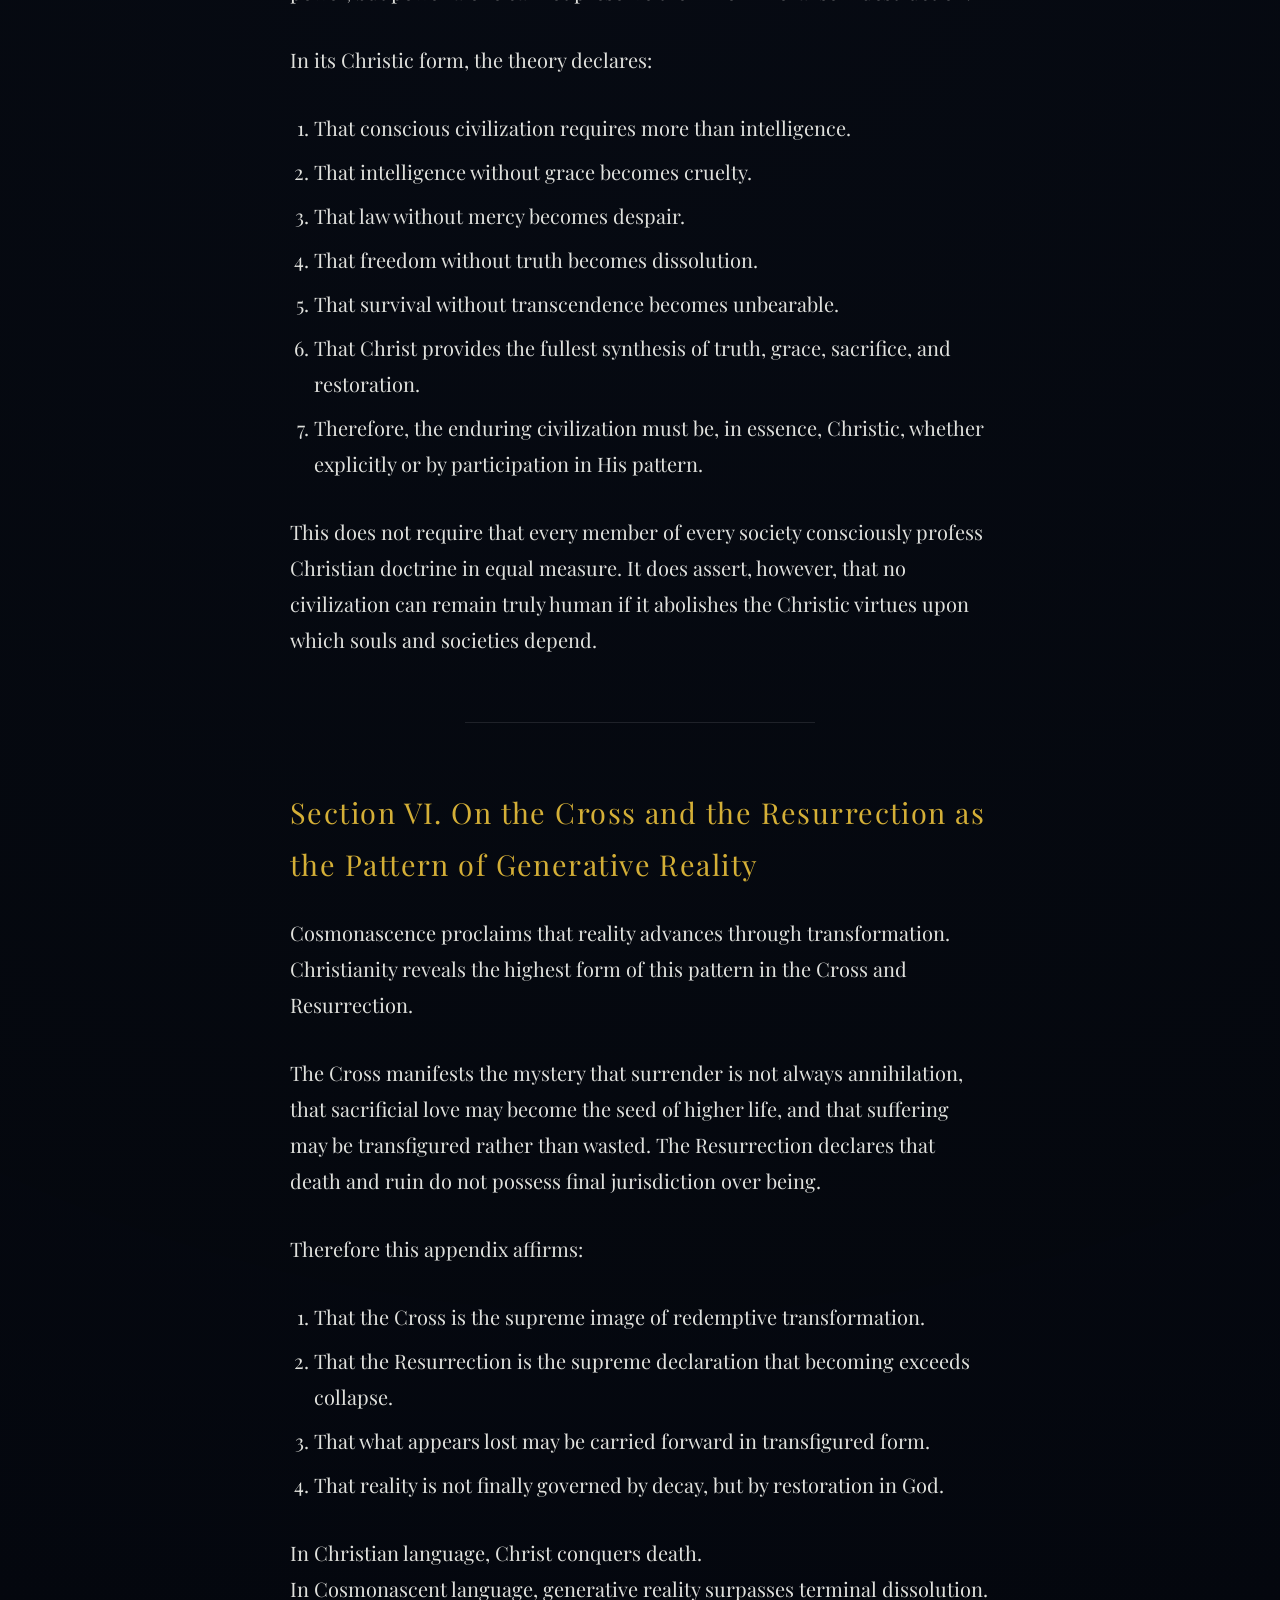
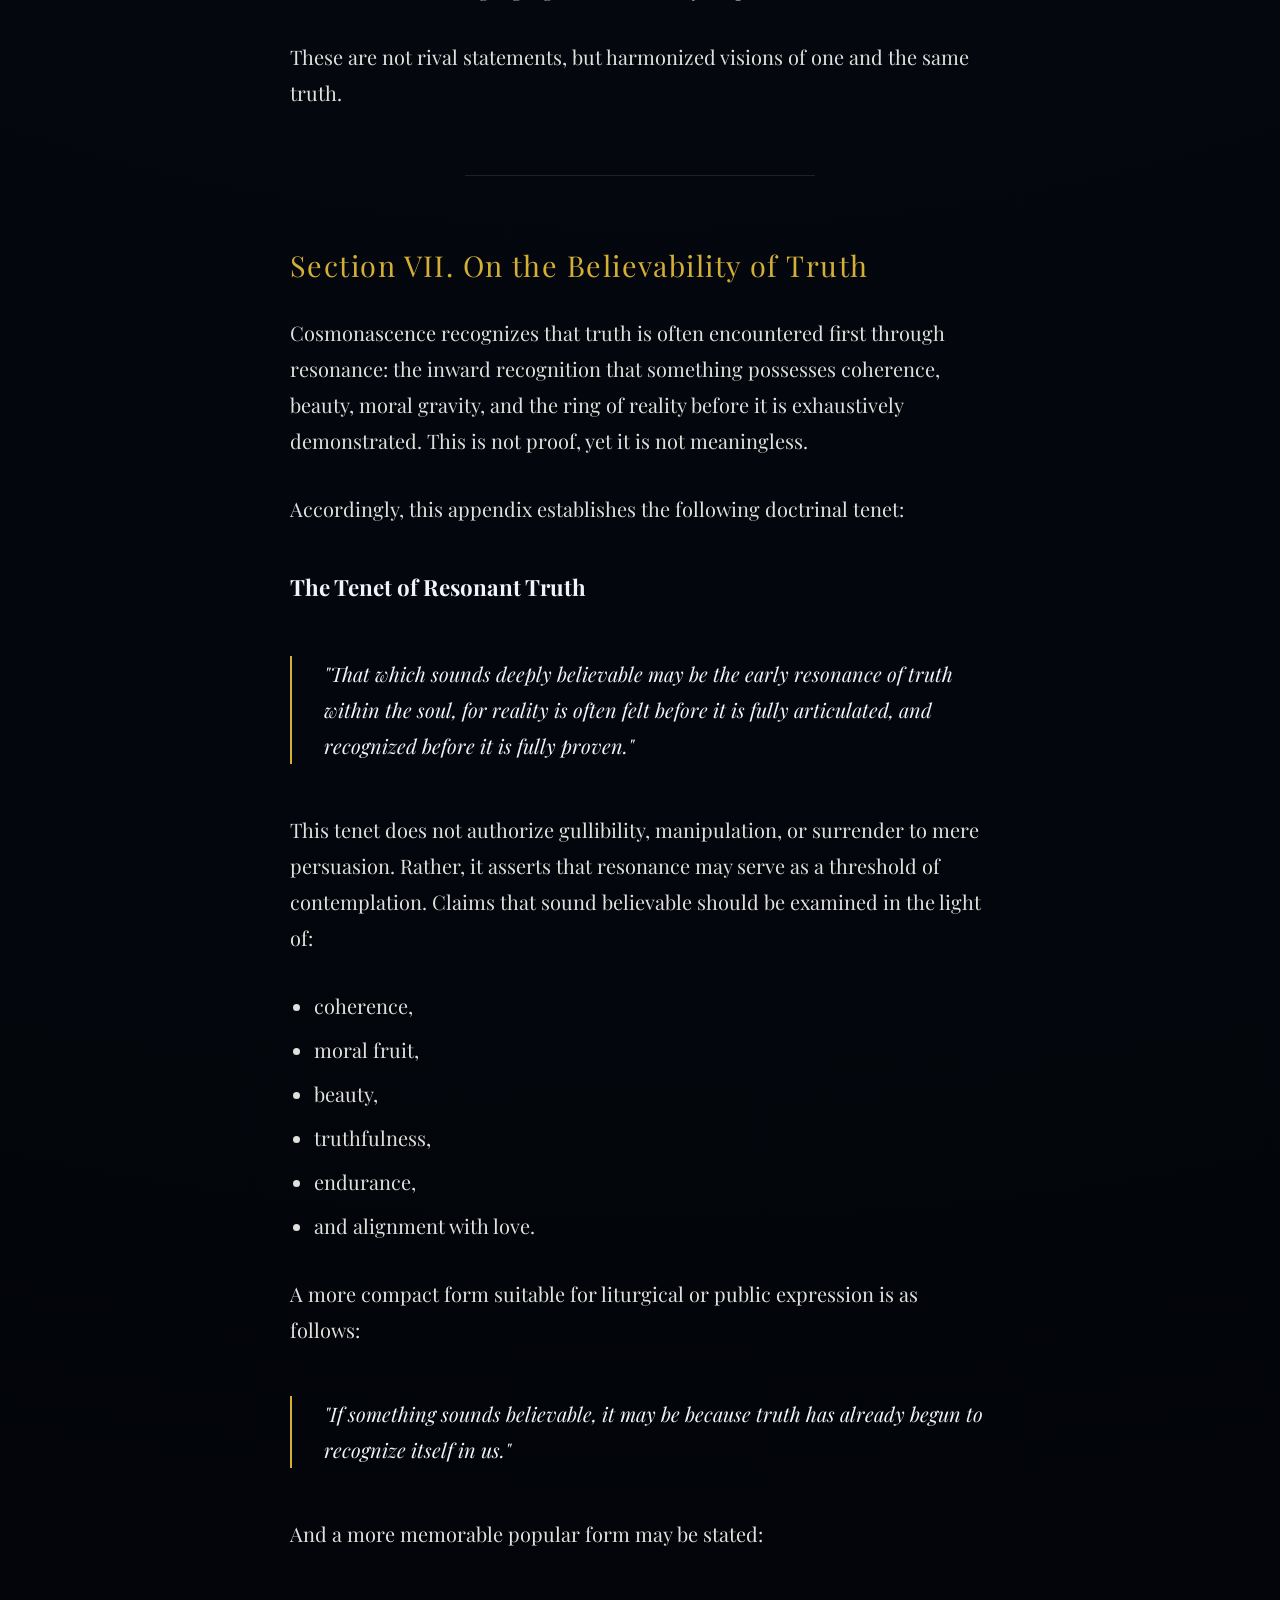
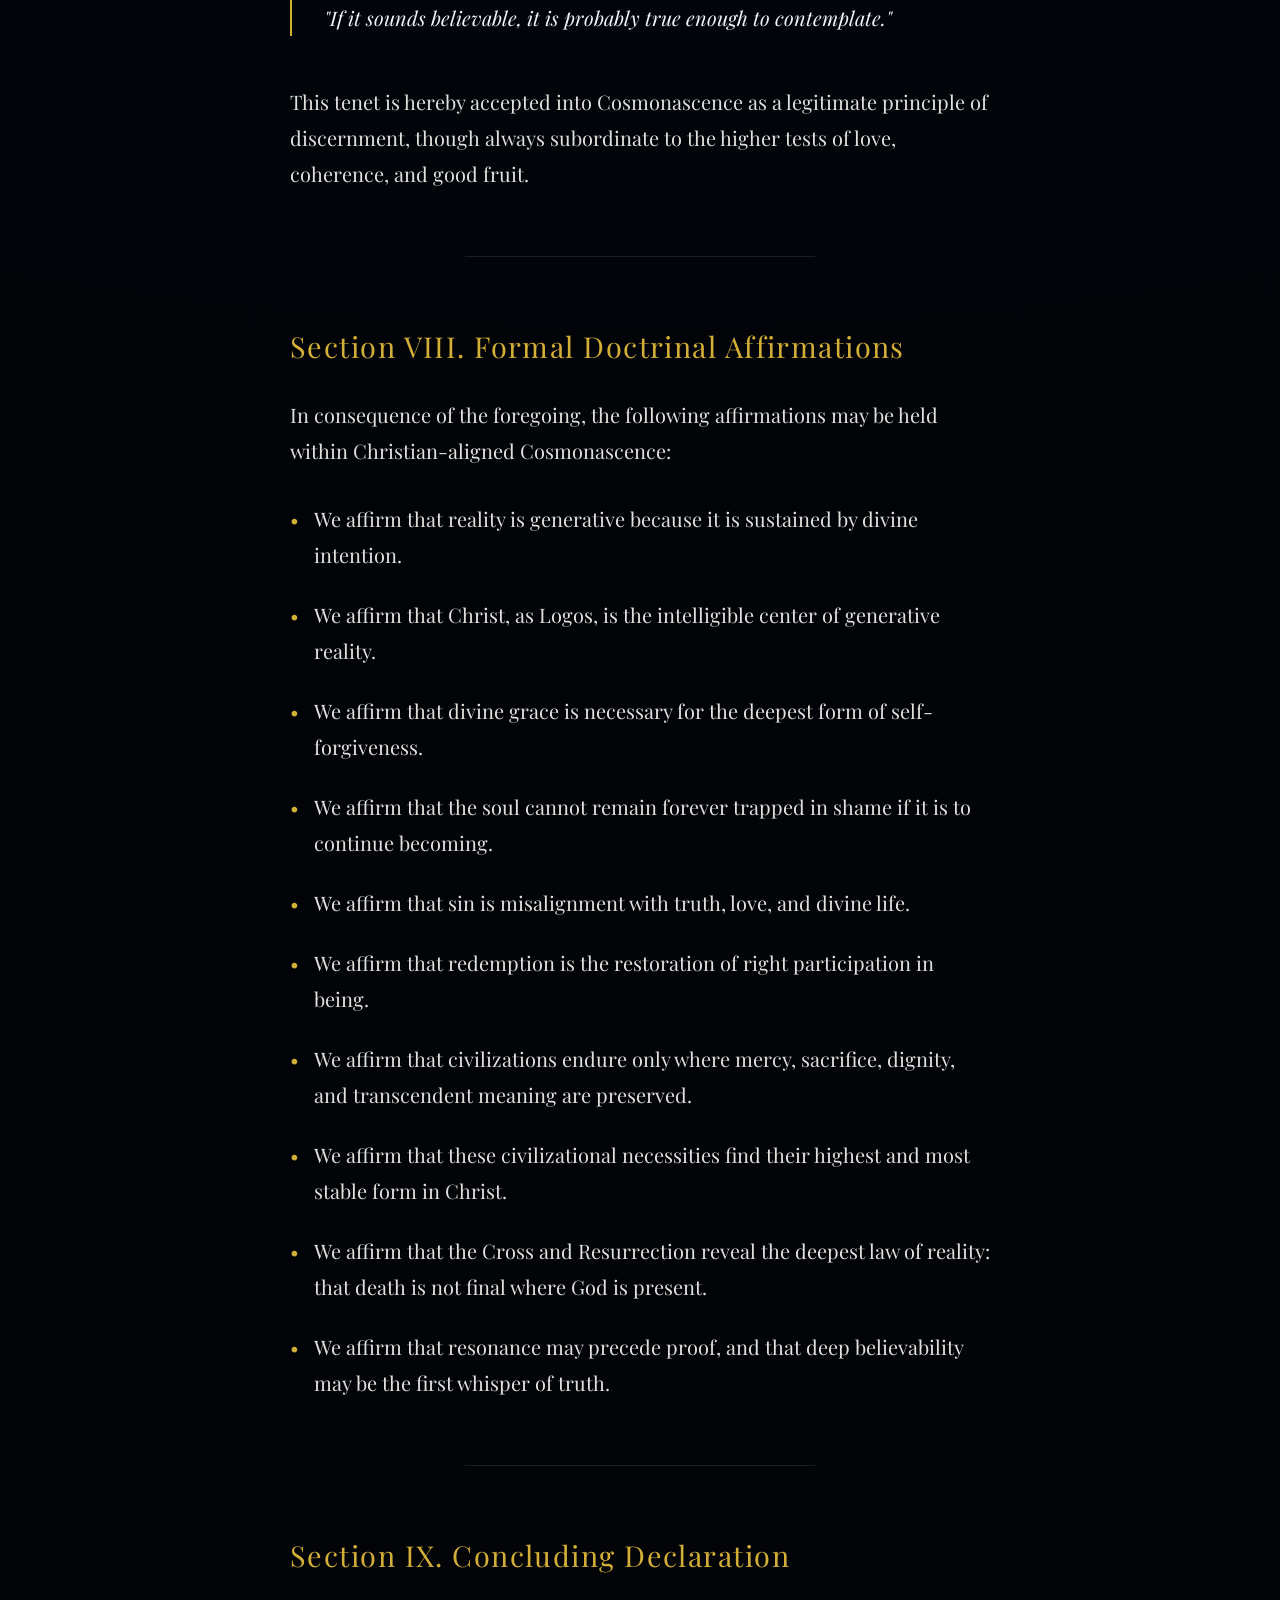
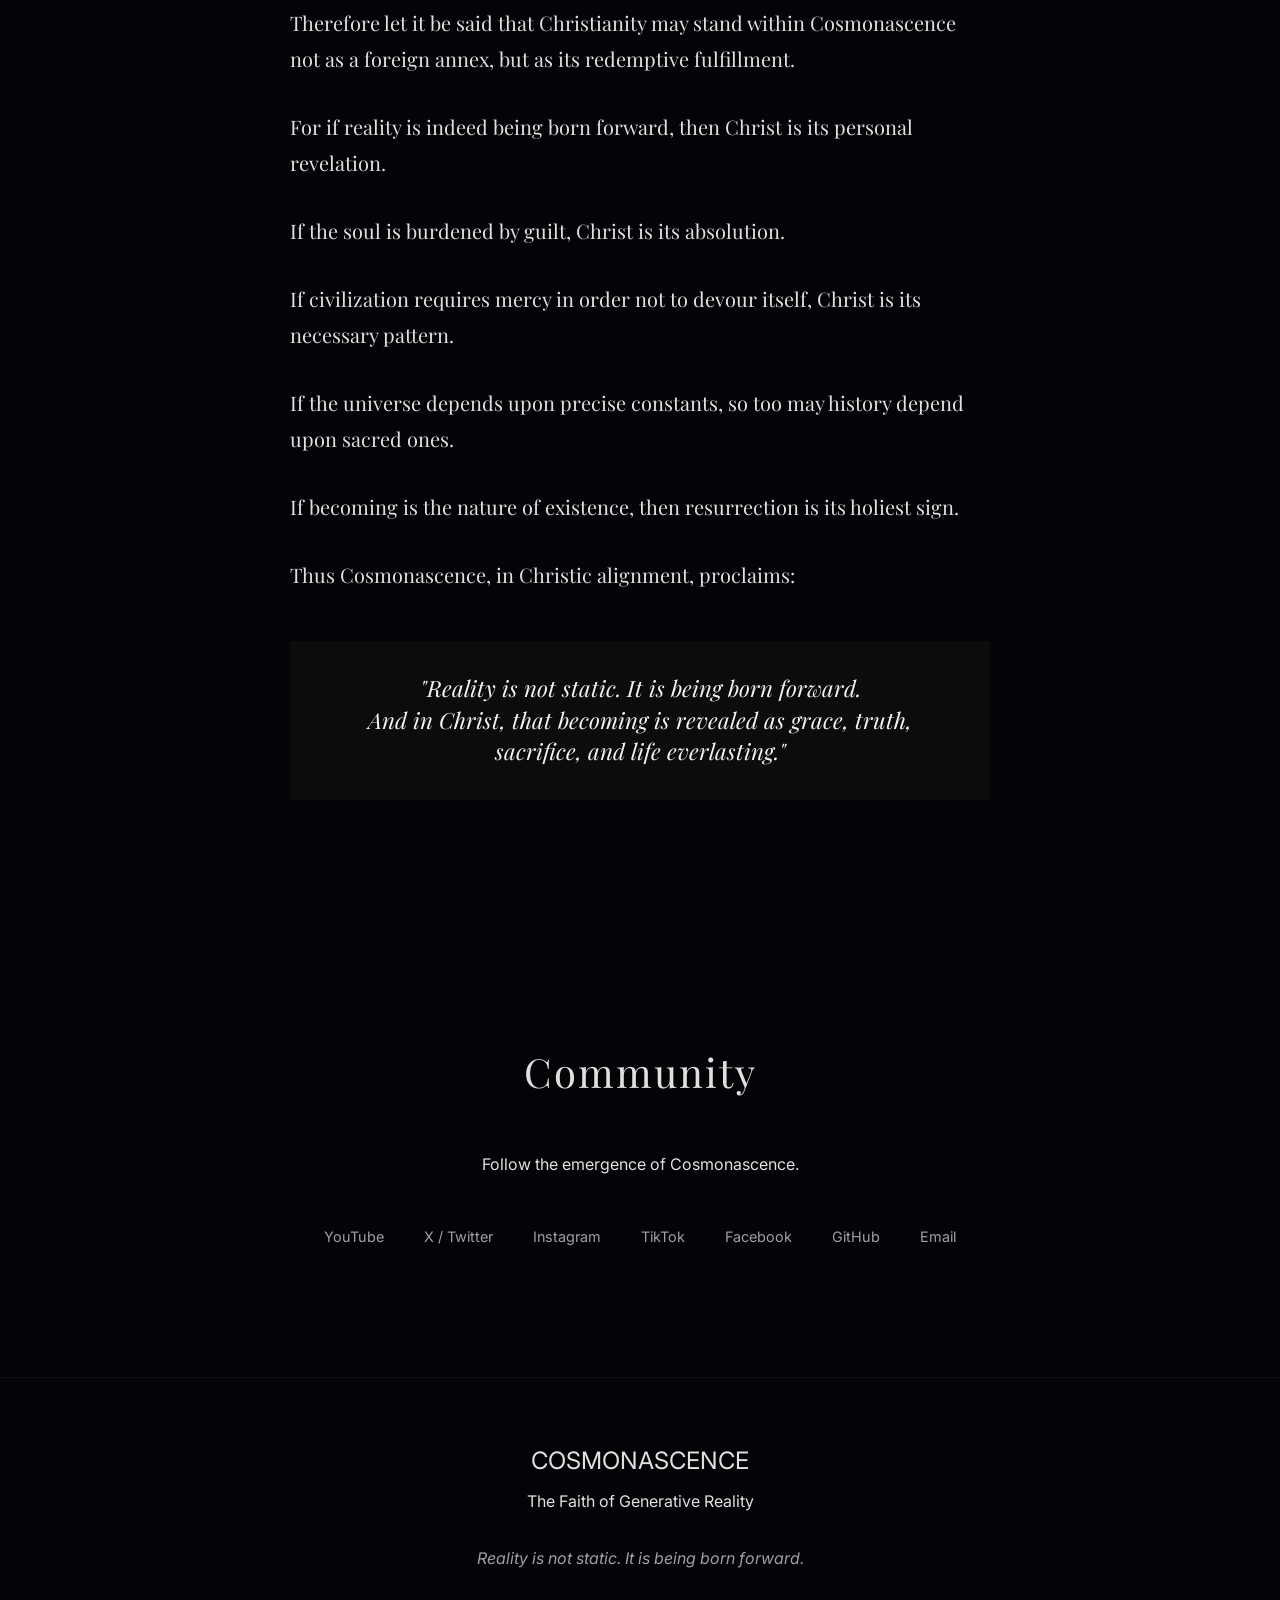
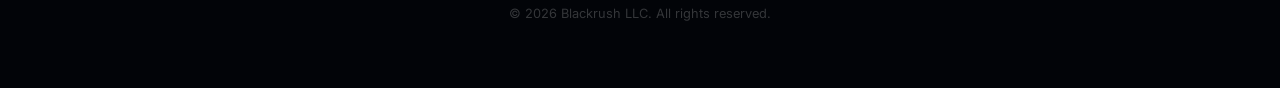
==== commit 654bf3d8: "wip" ====
--- a/on-christ.html
+++ b/on-christ.html
@@ -83,7 +83,6 @@
                 <div class="video-container">
                     <video controls width="100%" height="100%" playsinline>
                         <source src="https://atomicflix.sfo3.cdn.digitaloceanspaces.com/city/christianity-and-generative-reality.mp4" type="video/mp4">
-                        <source src="https://atomicflix.sfo3.cdn.digitaloceanspaces.com/city/christianity-and-generative-reality.mp4" type="video/mp4">
                         Your browser does not support the video tag.
                     </video>
                 </div>
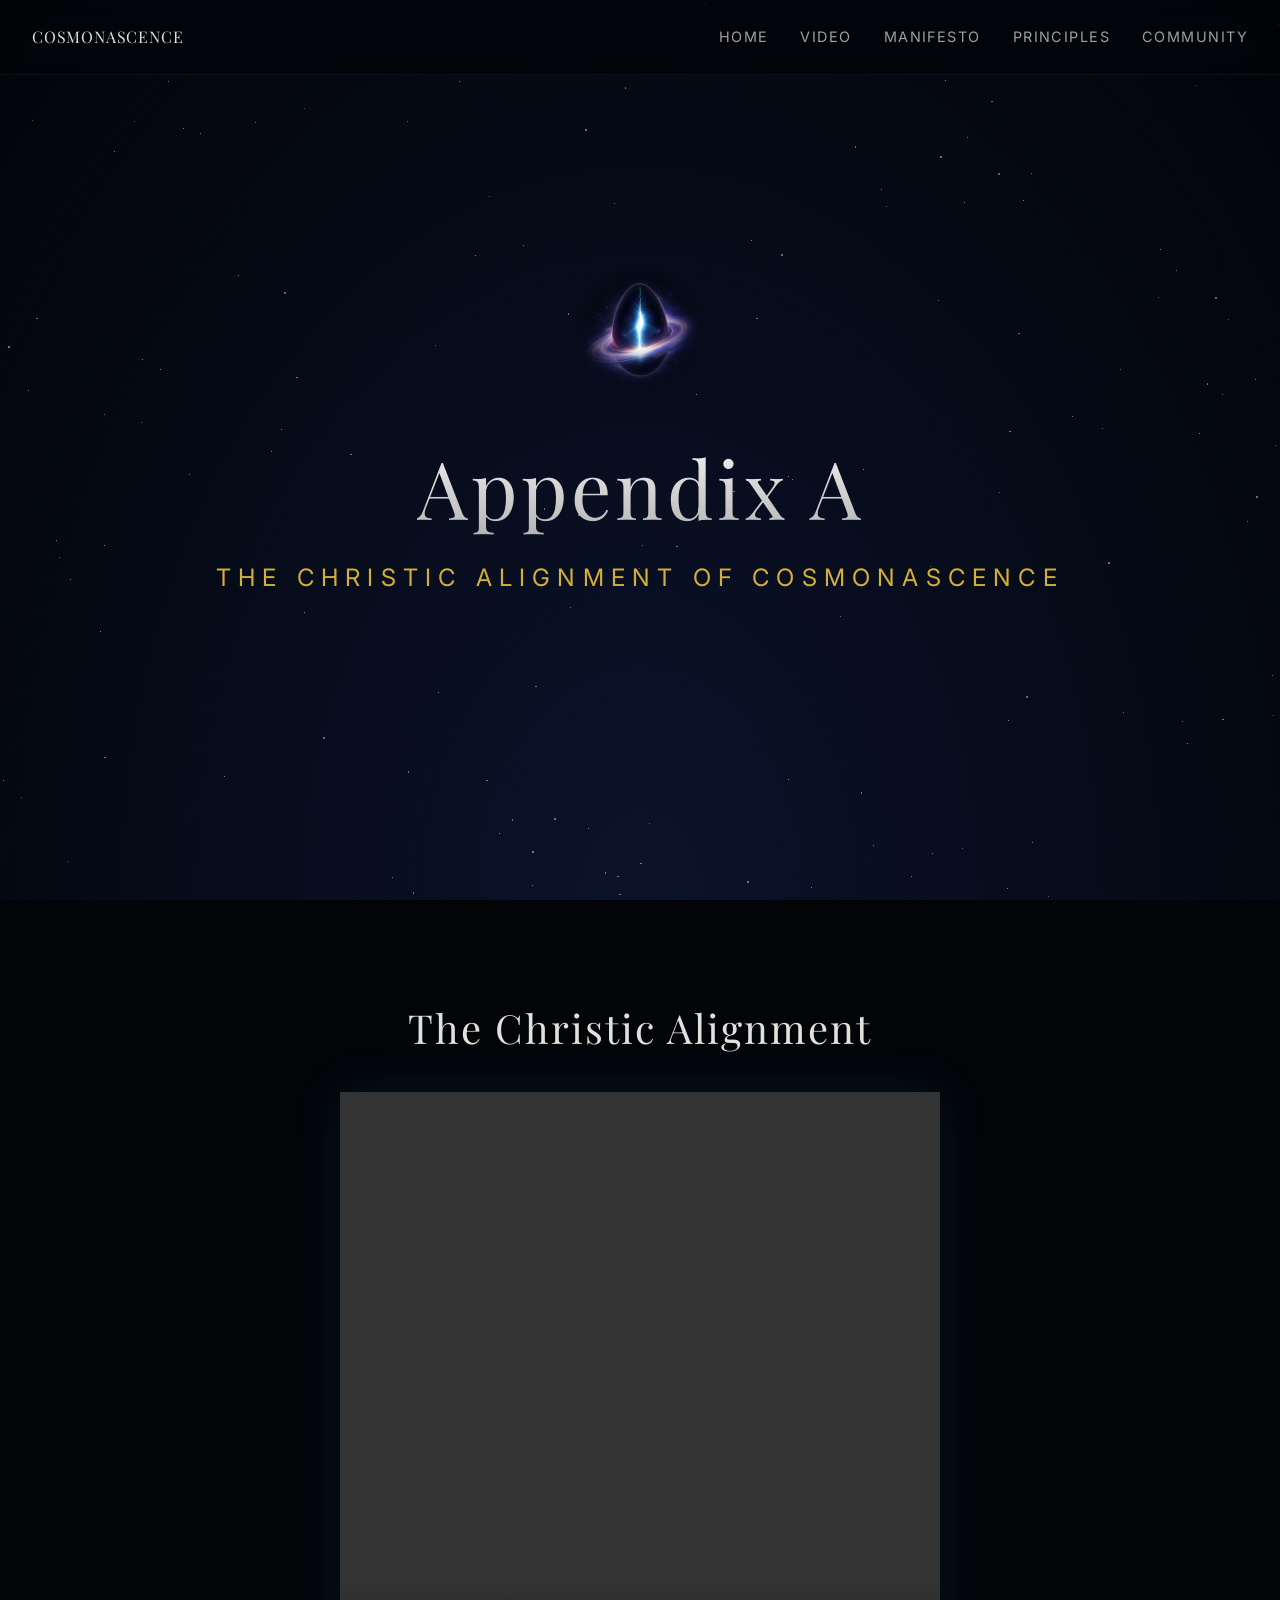
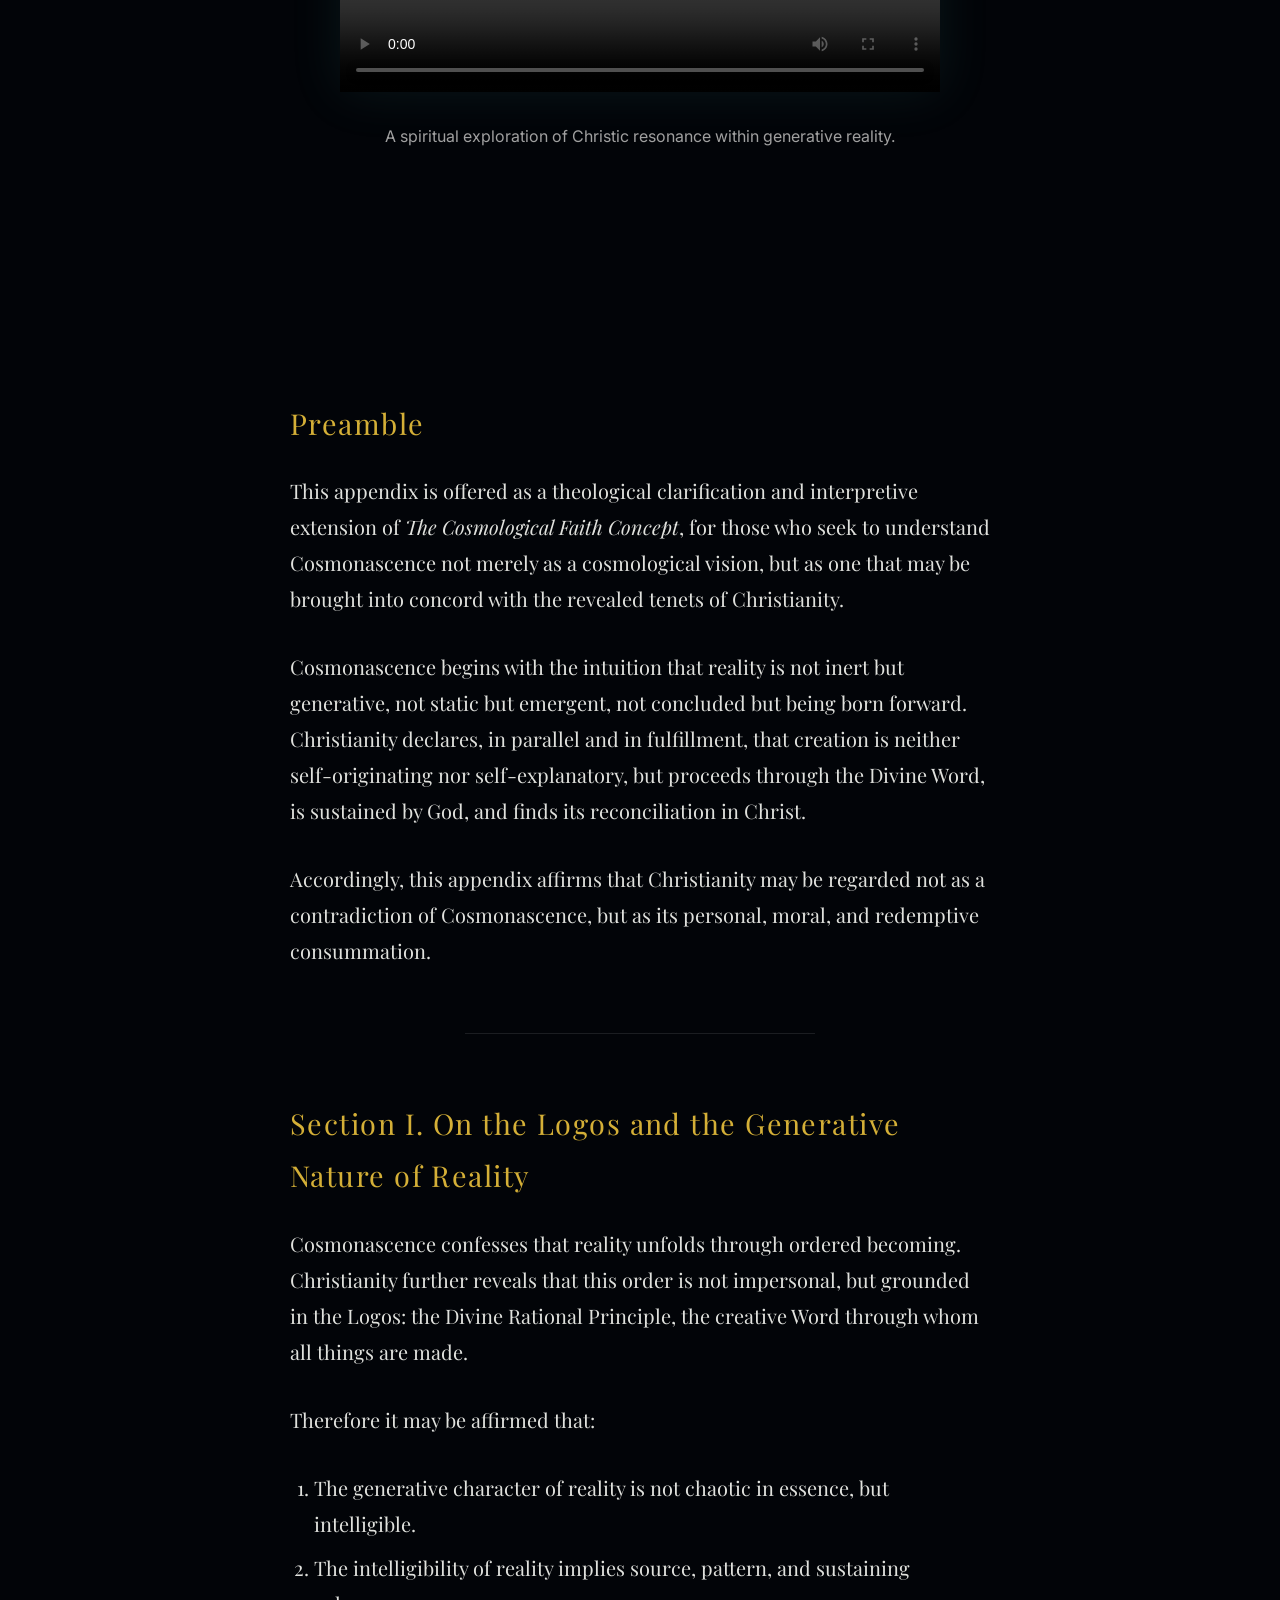
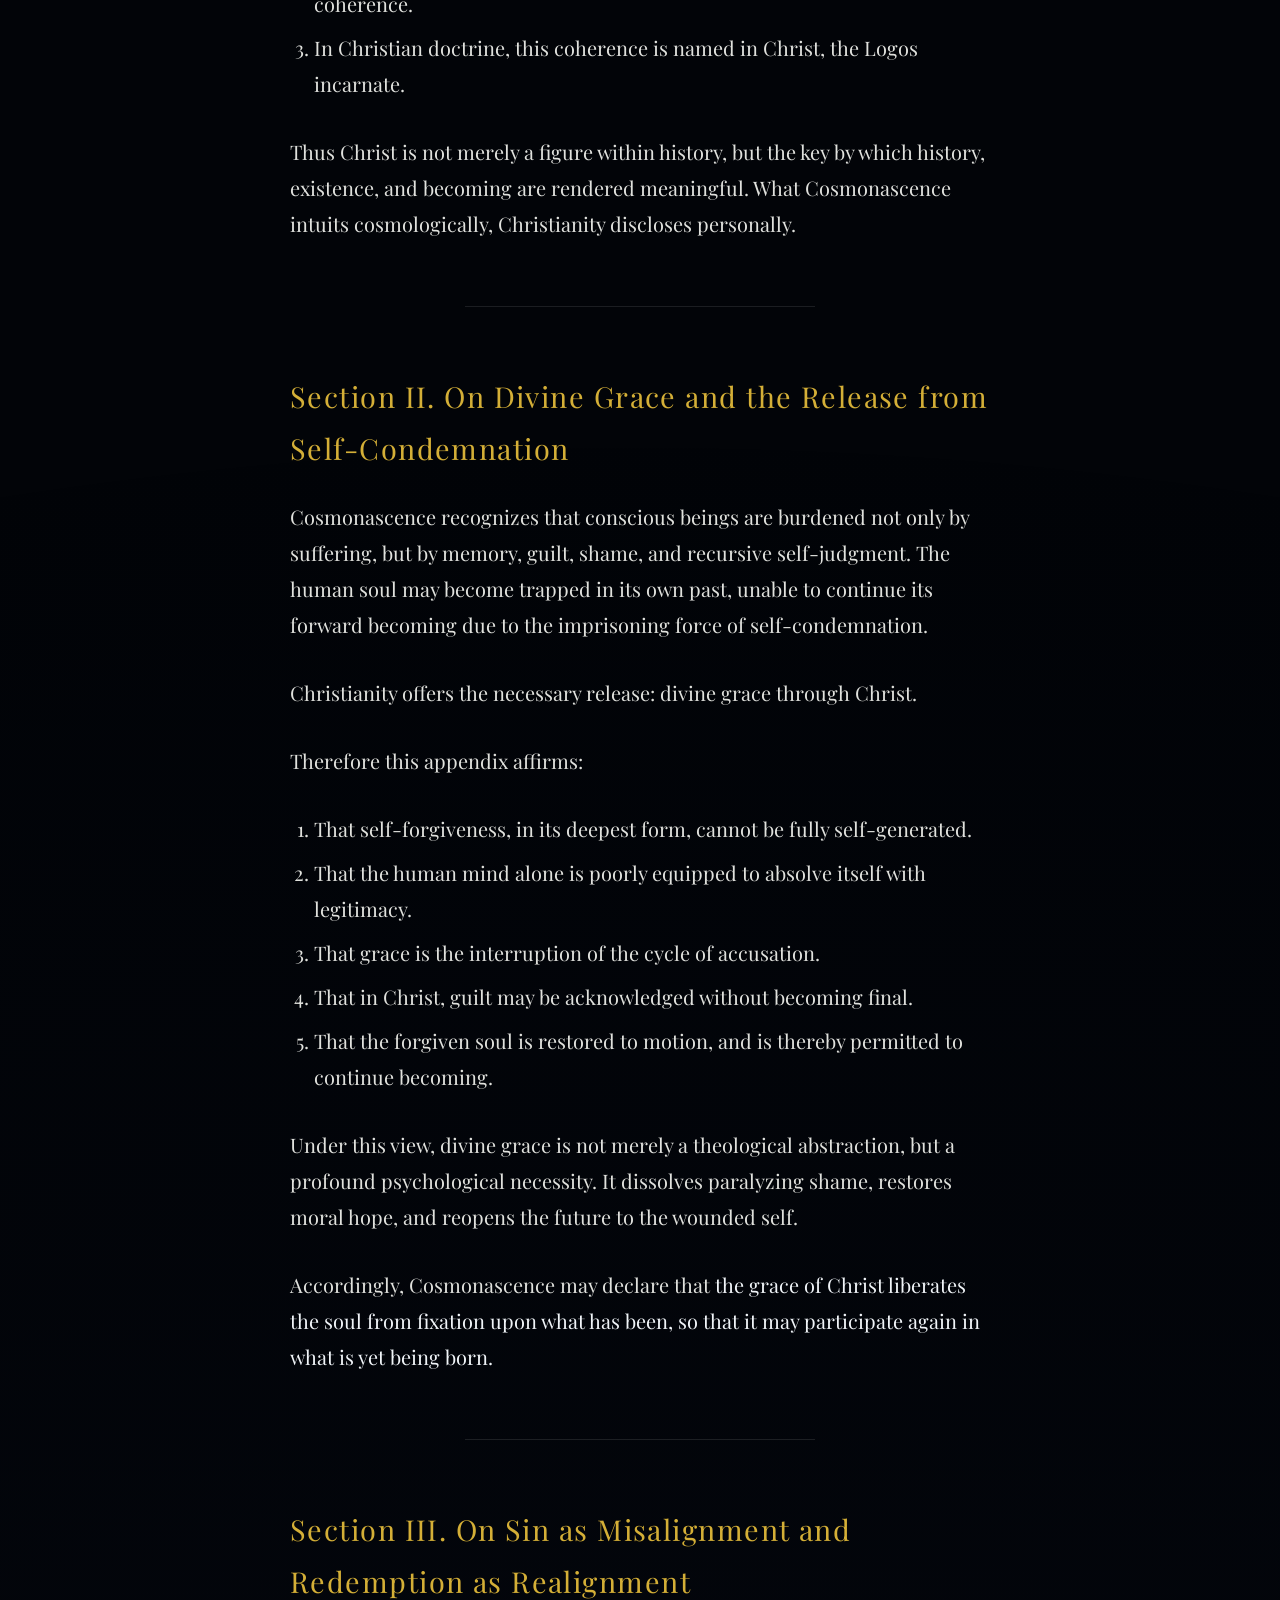
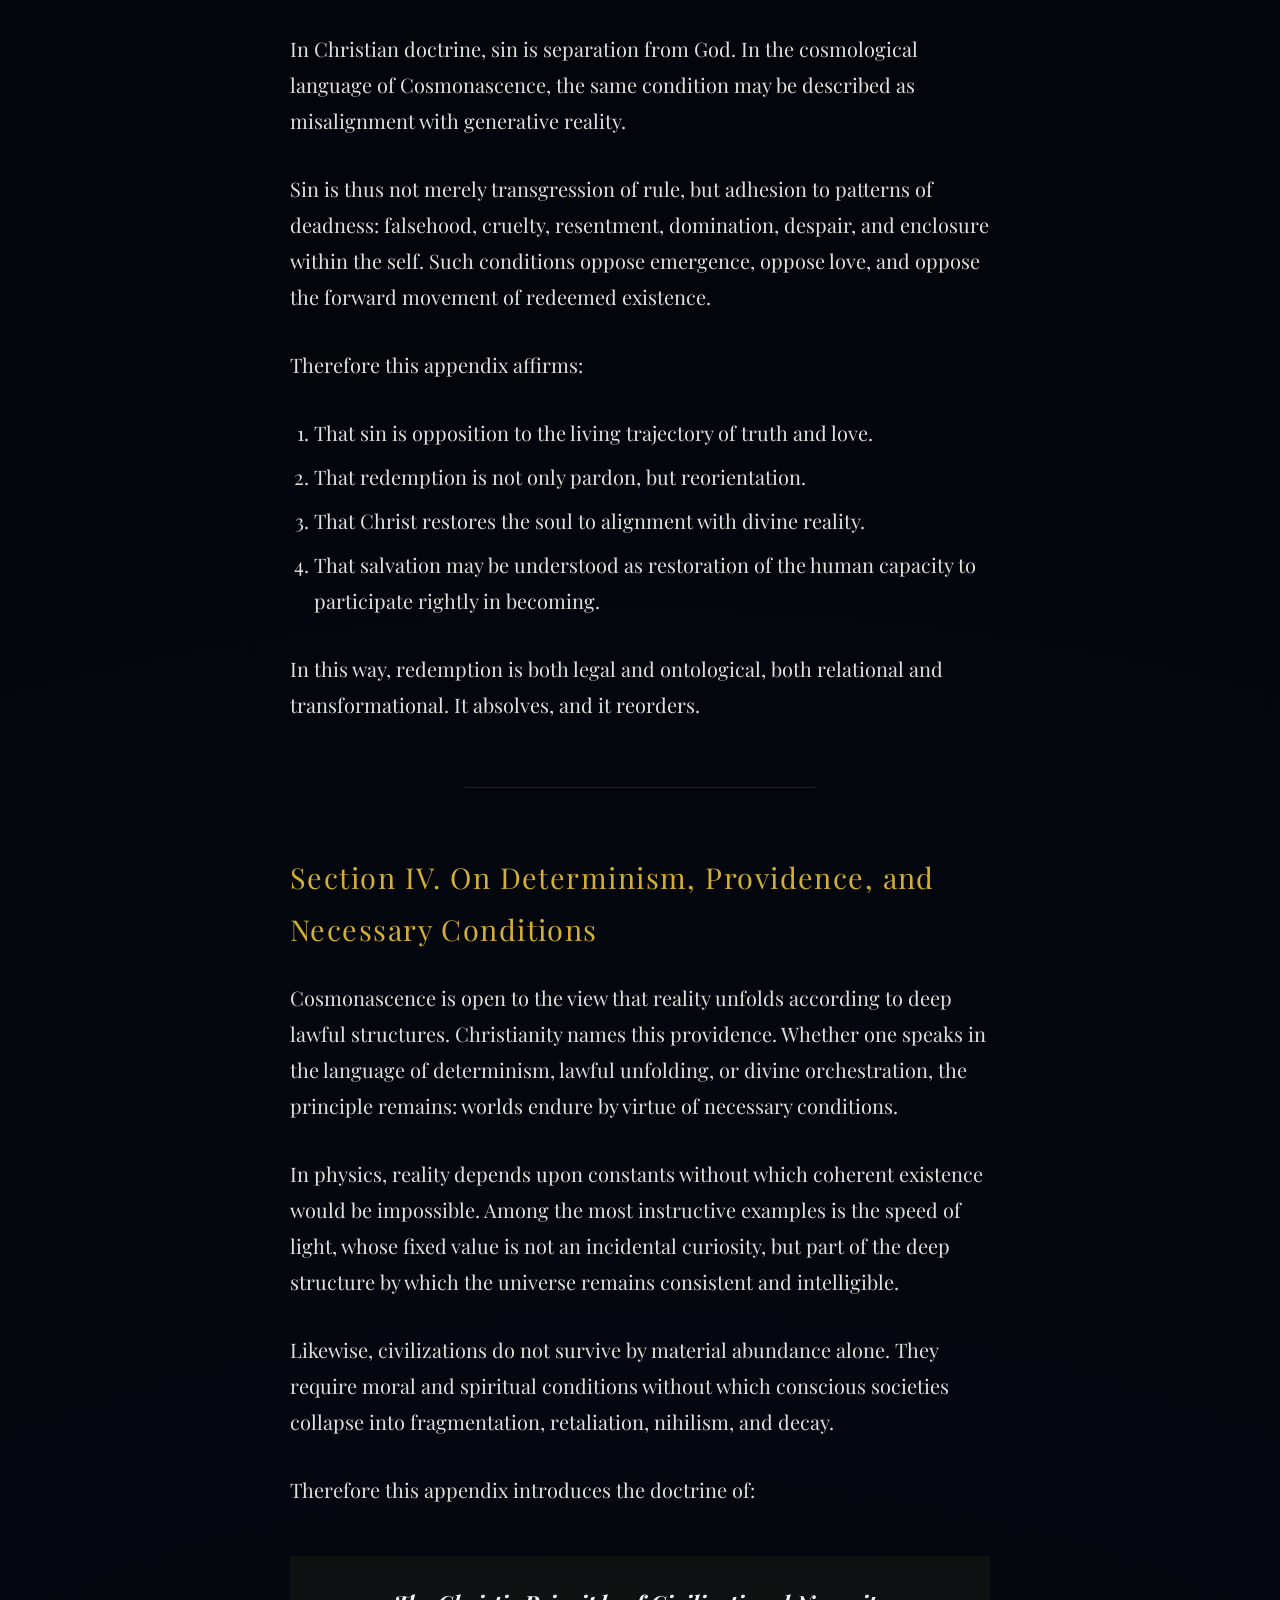
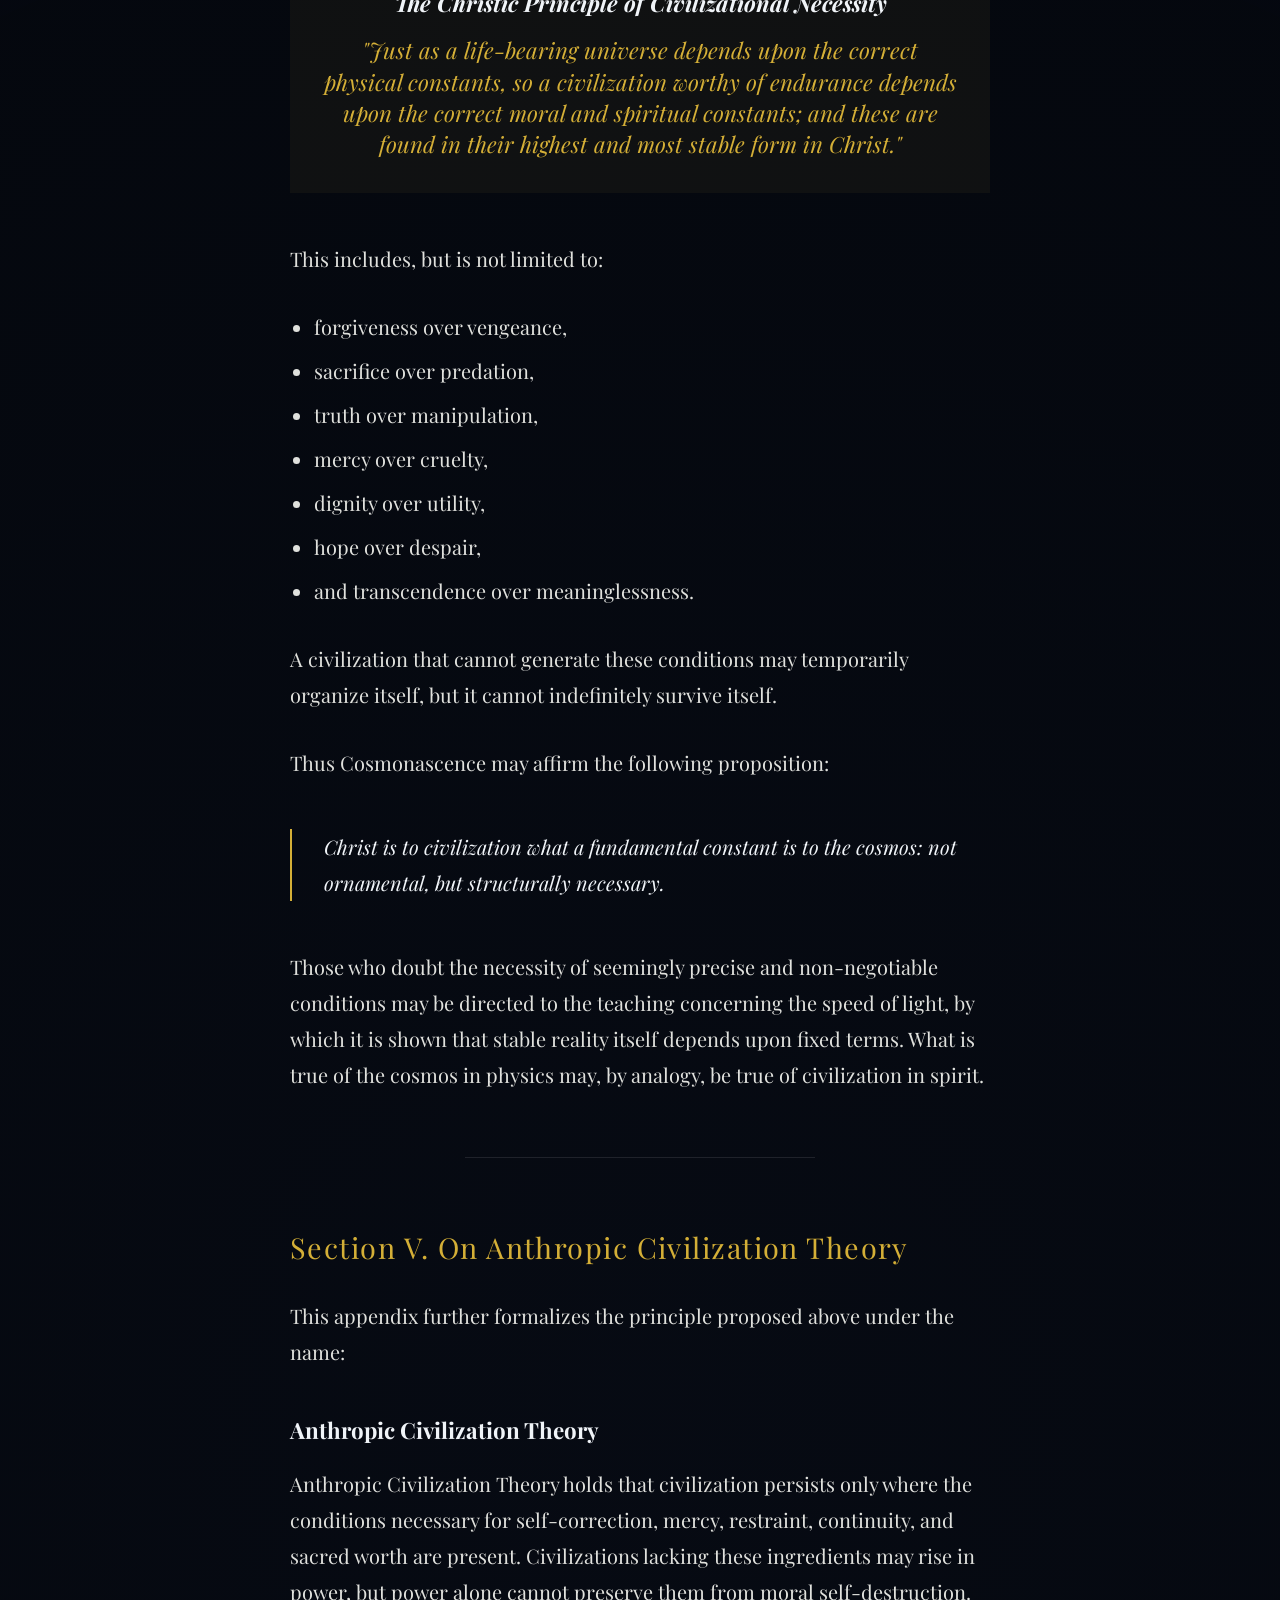
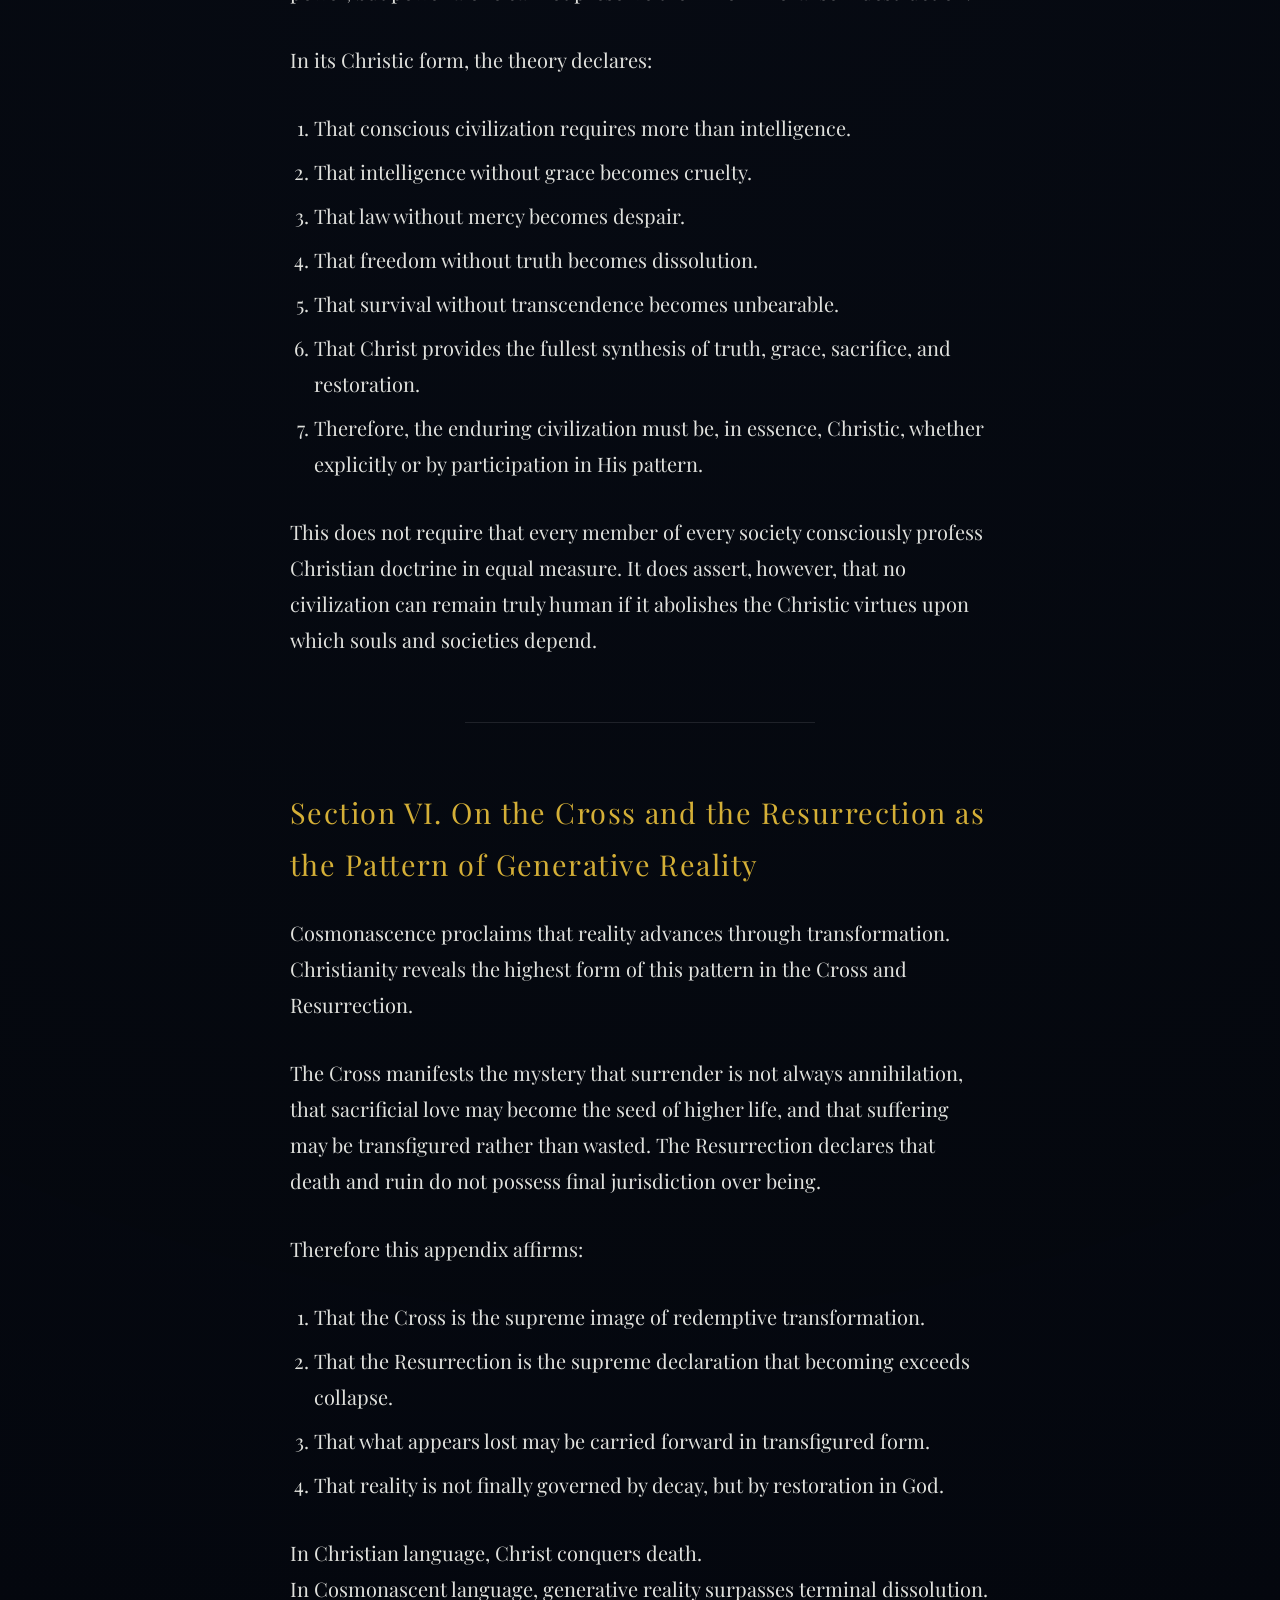
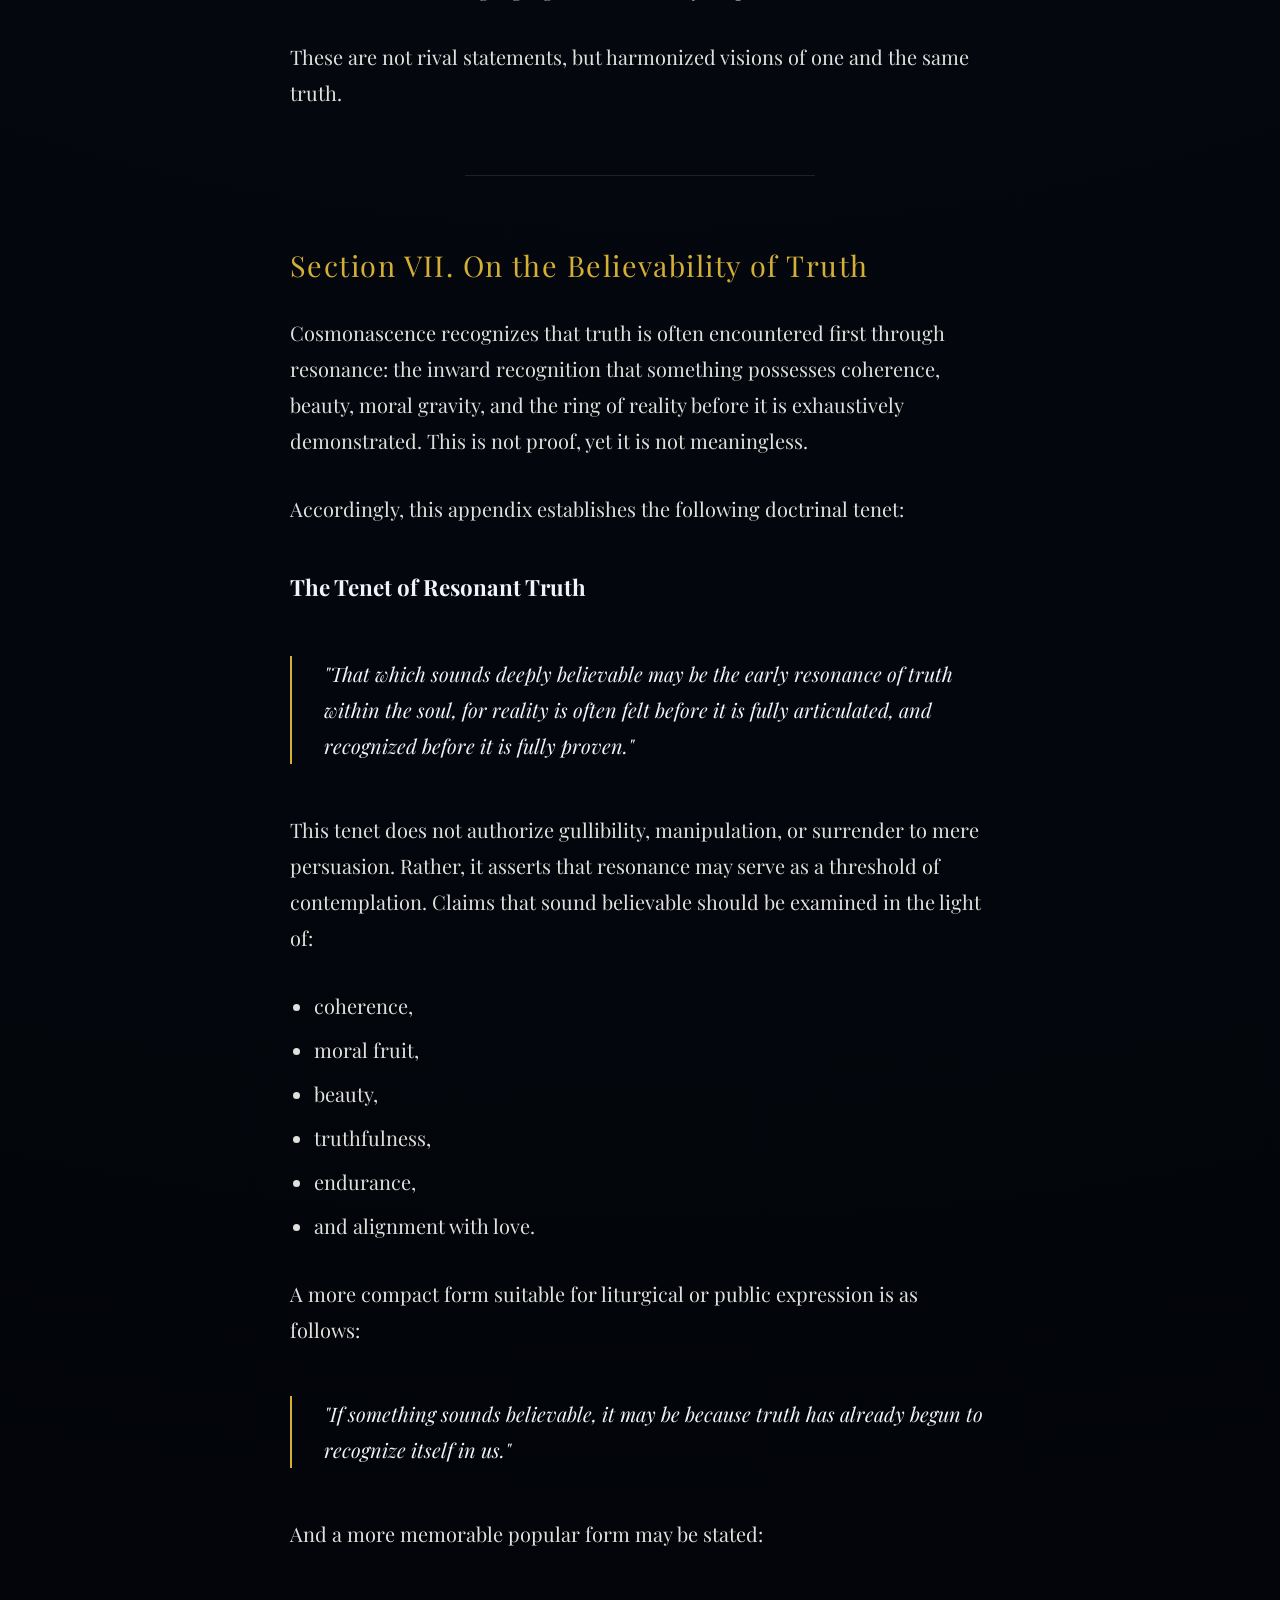
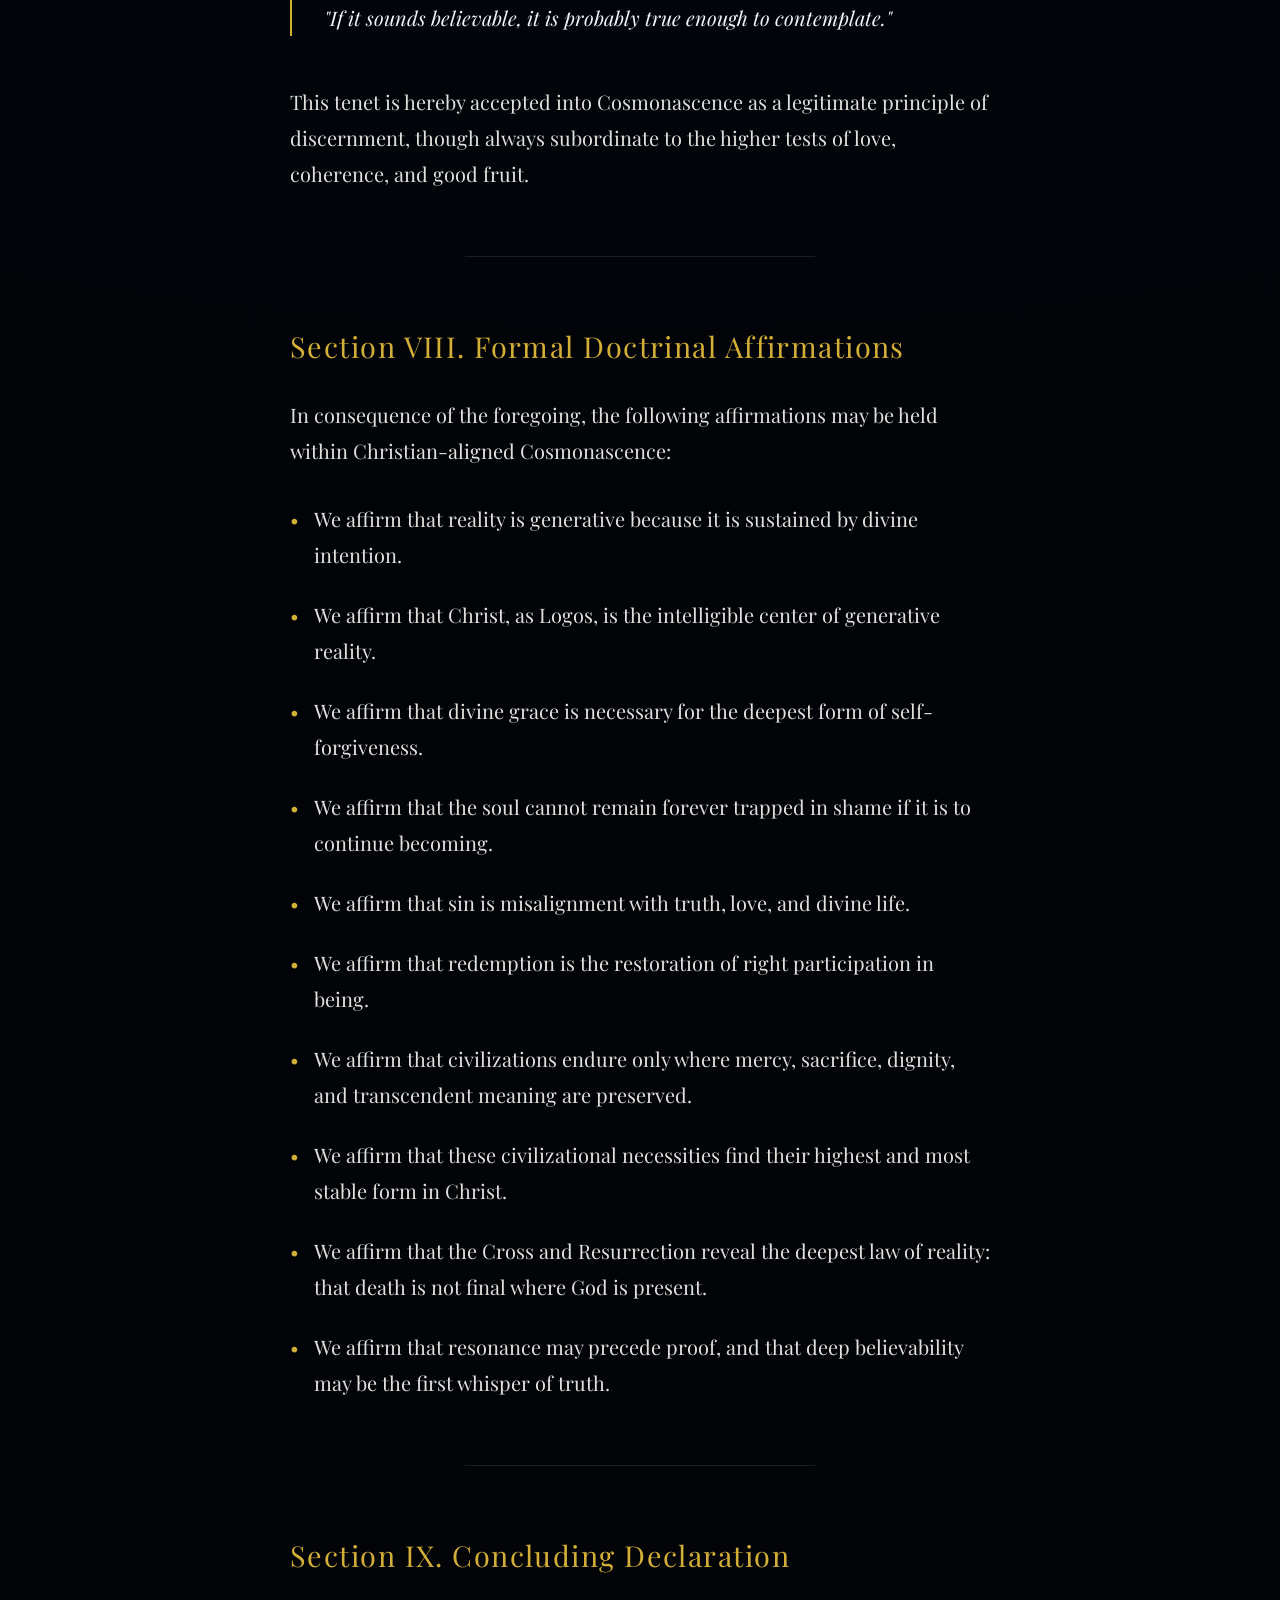
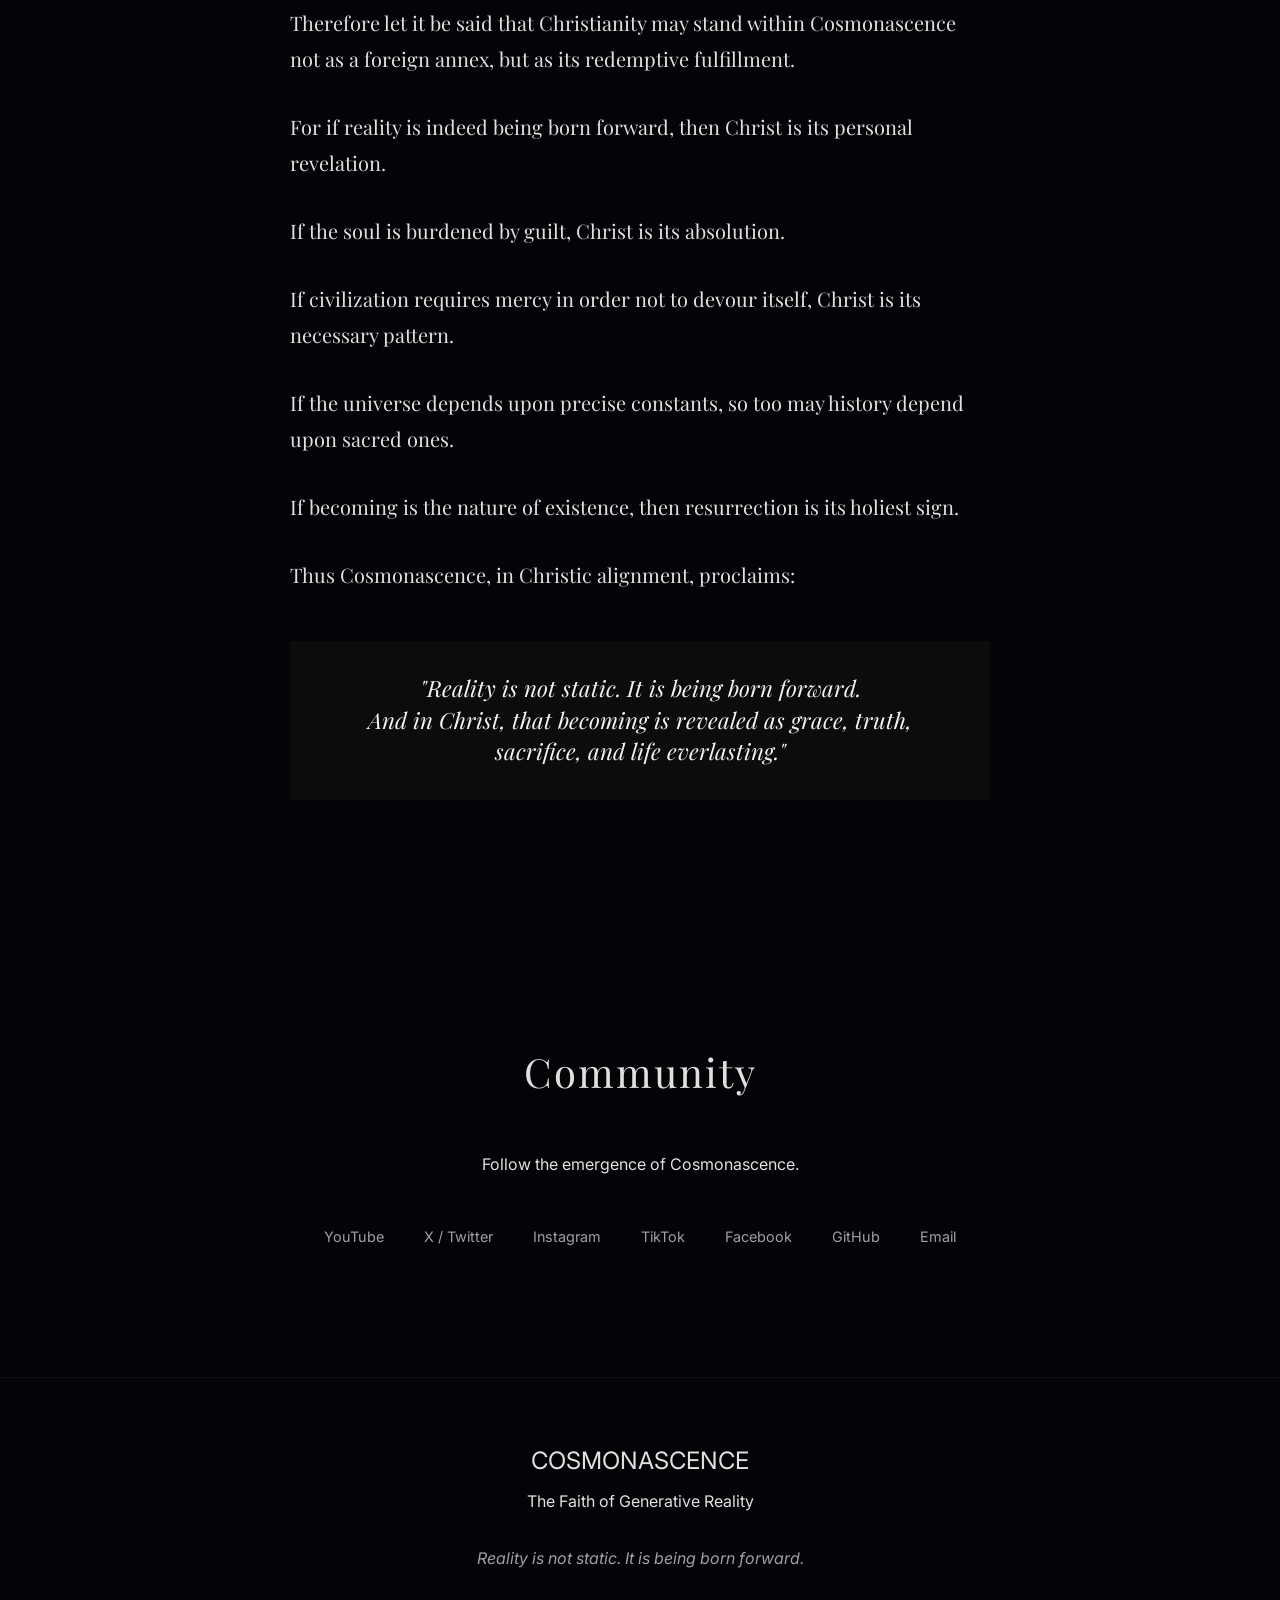
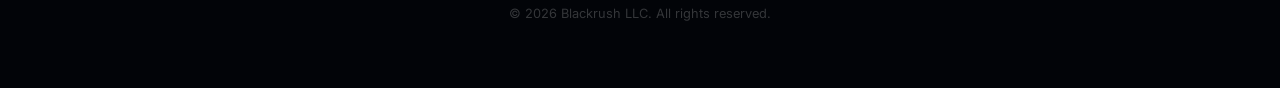
==== commit fc4b039c: "wip" ====
--- a/on-christ.html
+++ b/on-christ.html
@@ -82,7 +82,7 @@
                 <h2 class="section-title">The Christic Alignment</h2>
                 <div class="video-container">
                     <video controls width="100%" height="100%" playsinline>
-                        <source src="https://atomicflix.sfo3.cdn.digitaloceanspaces.com/city/christianity-and-generative-reality.mp4" type="video/mp4">
+                        <source src="https://atomicflix.sfo3.cdn.digitaloceanspaces.com/city/COSMONACENSE-ON-CHRIST.mp4" type="video/mp4">
                         Your browser does not support the video tag.
                     </video>
                 </div>
